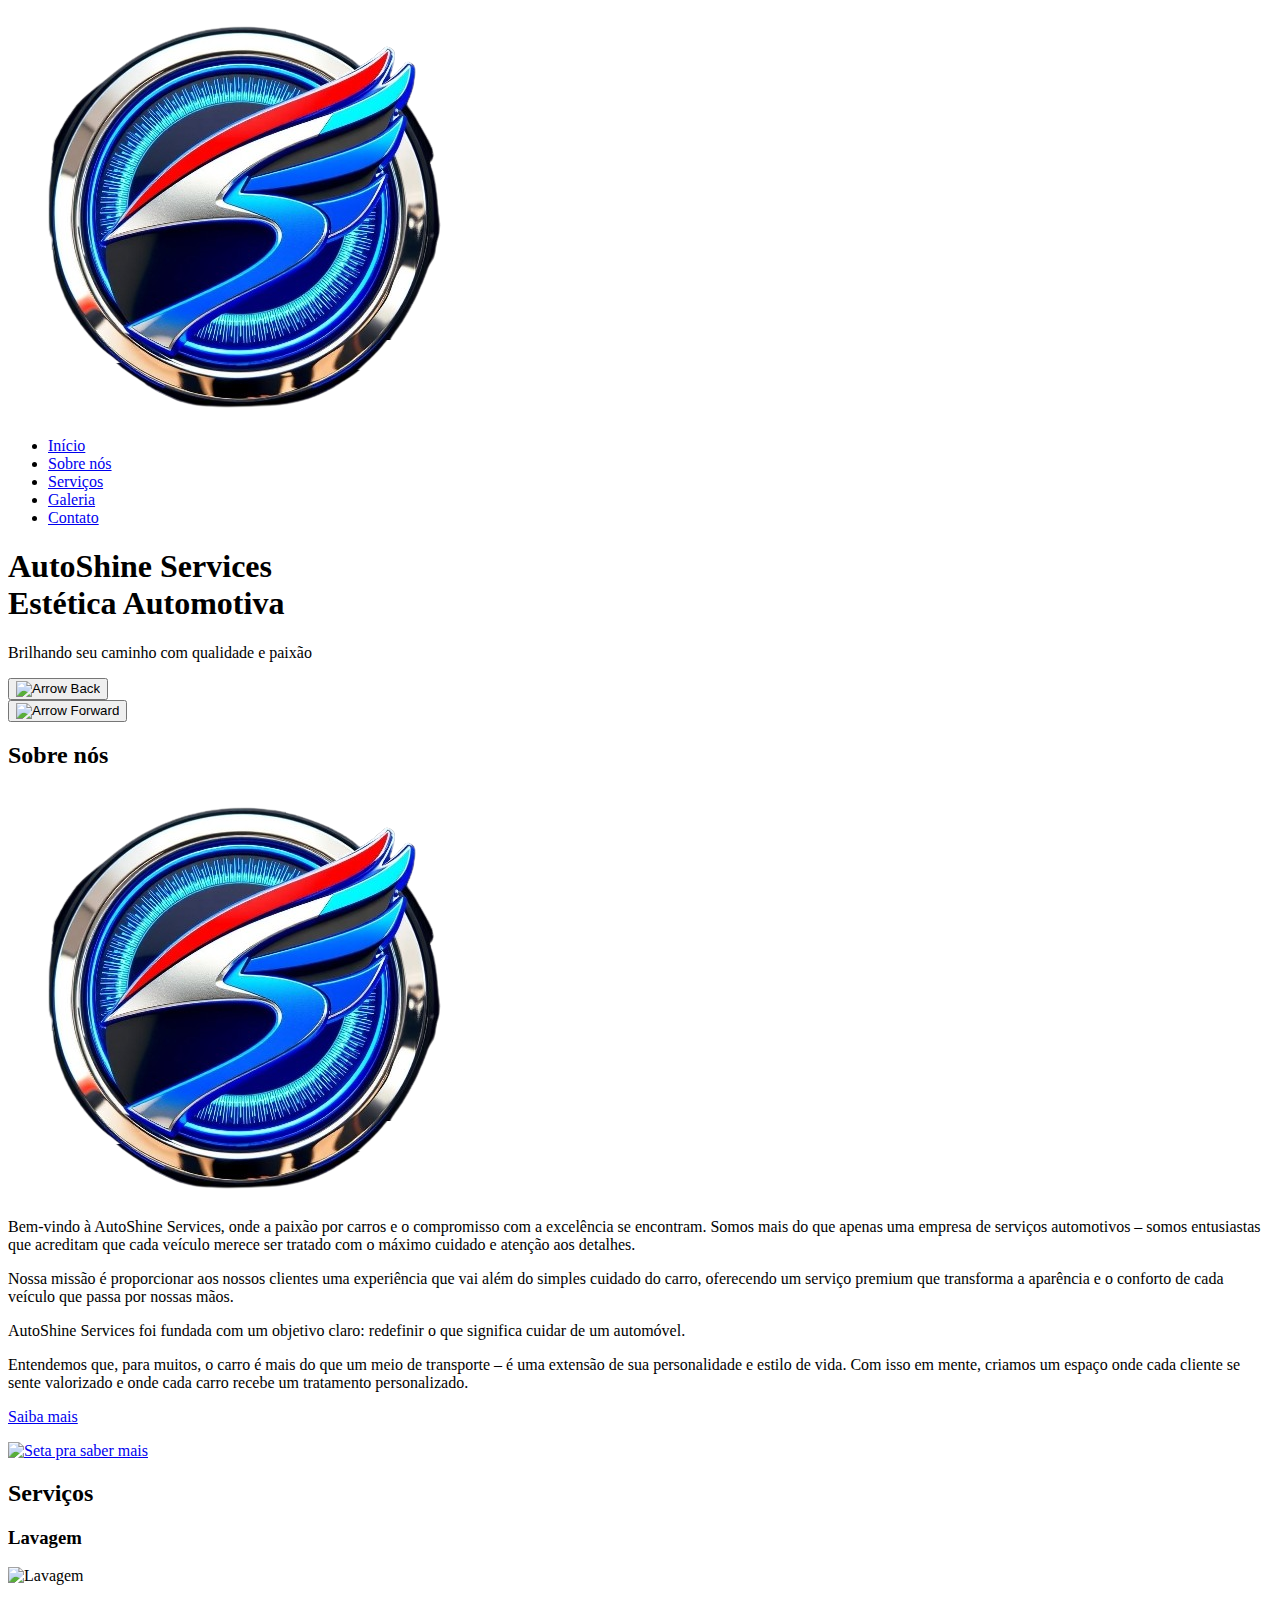
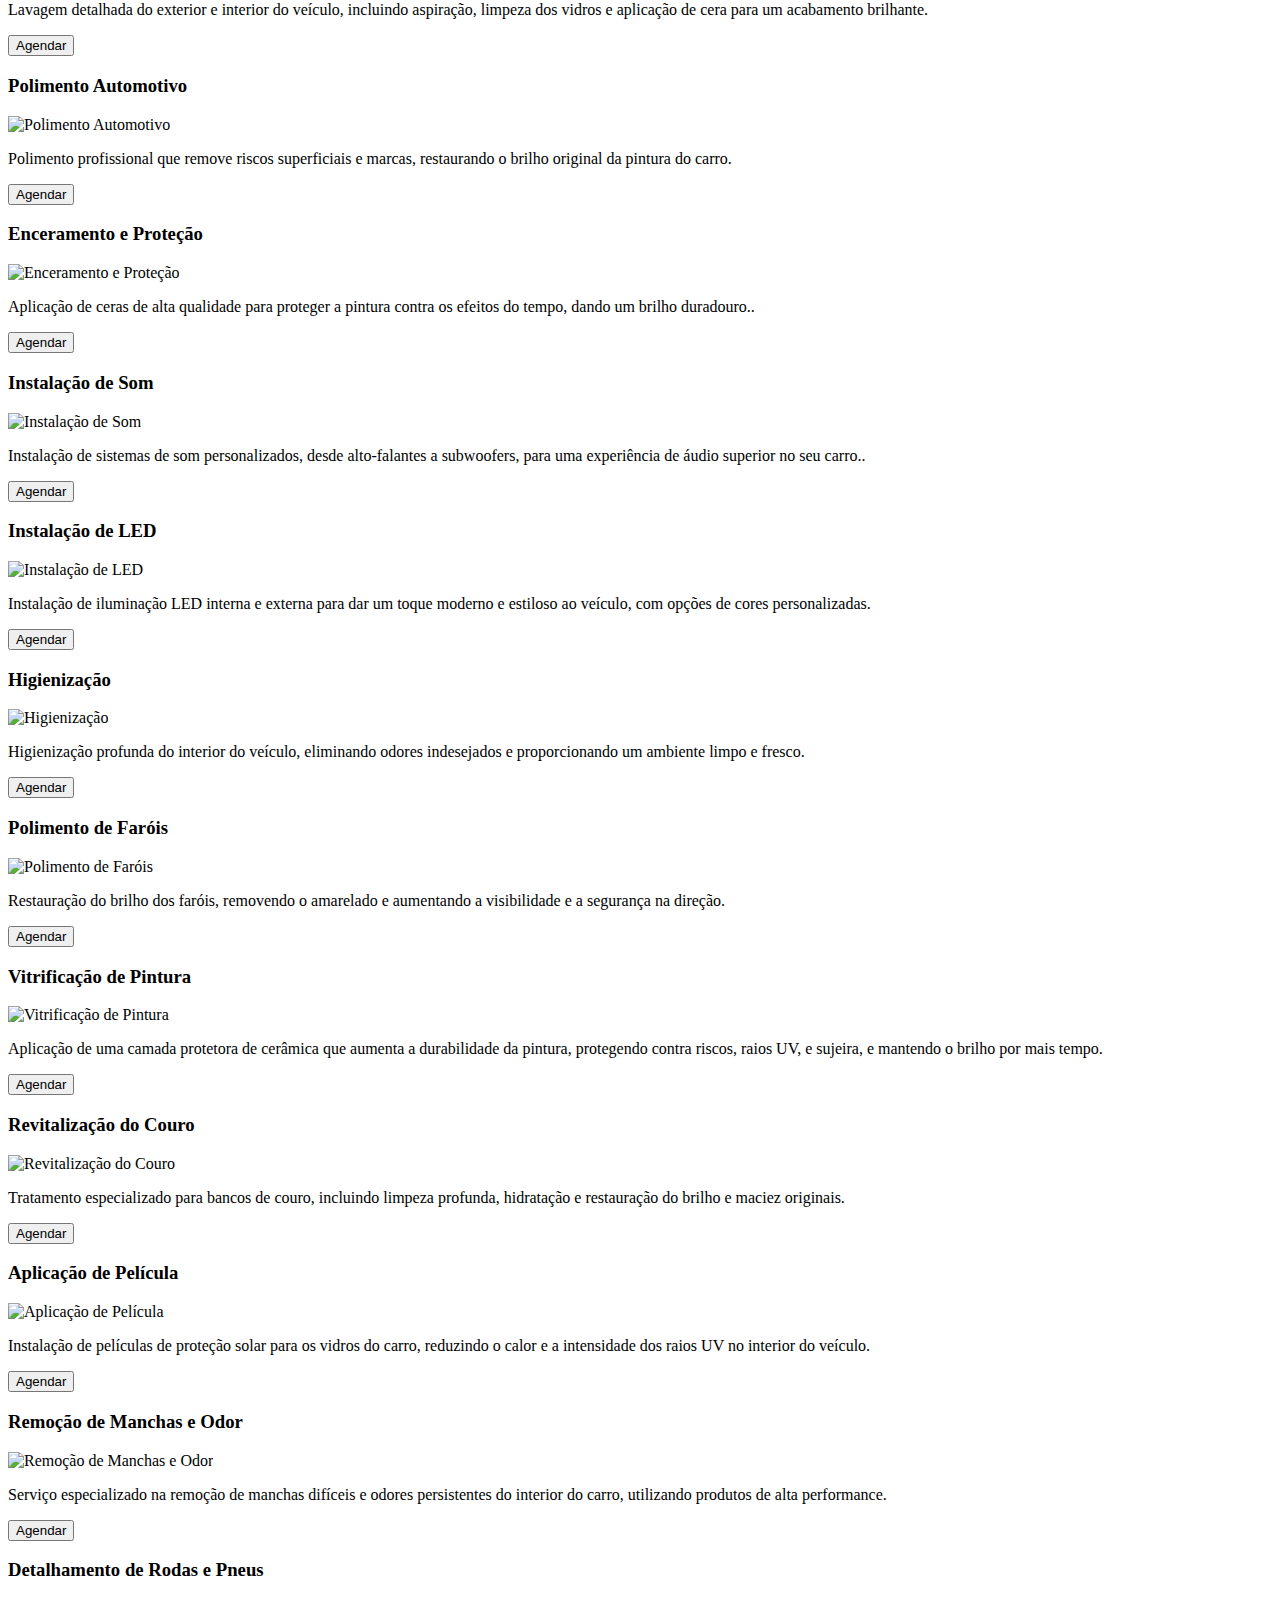
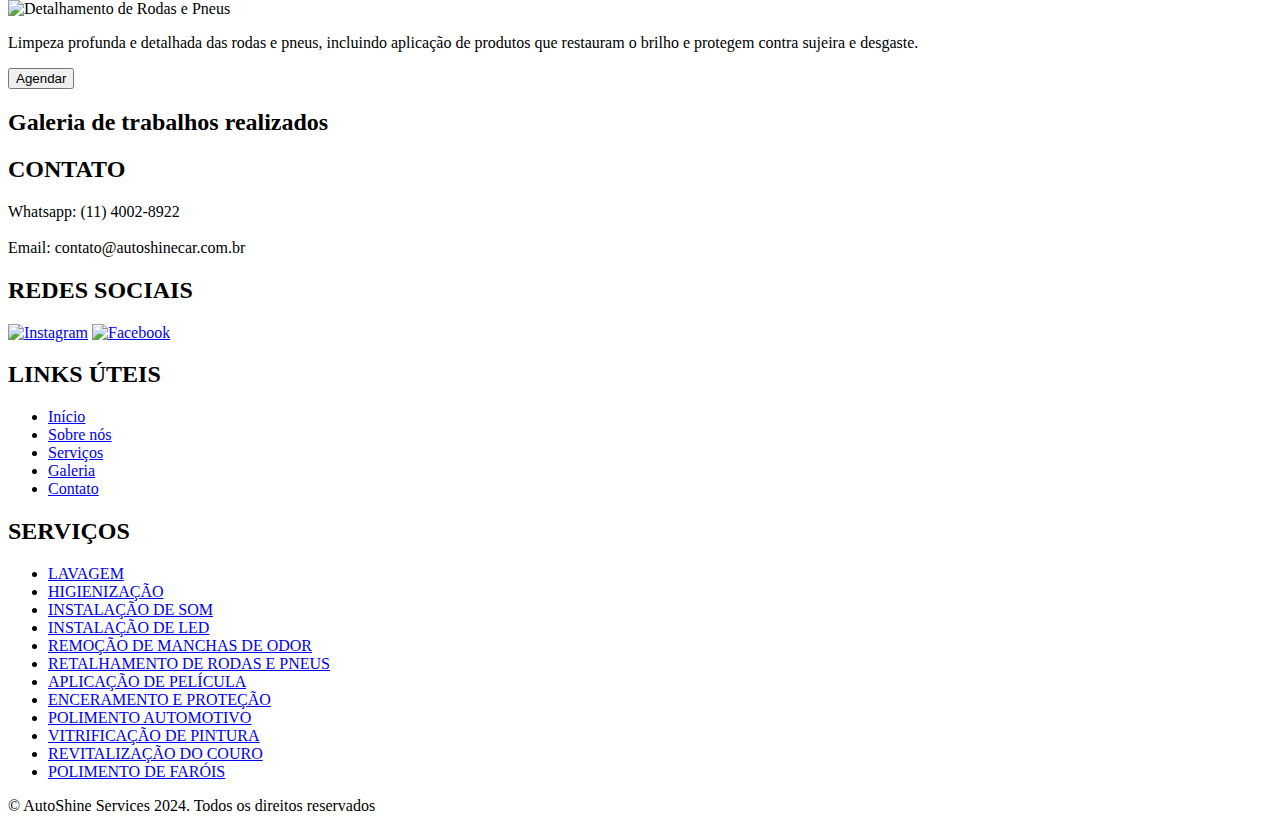
==== home.html @ 486bdc74 "Update and rename index.html to home.html" ====
<!DOCTYPE html>
<html lang="pt-br">
<head>
  <meta charset="UTF-8">
  <meta name="viewport" content="width=device-width, initial-scale=1.0">
  <meta name="keywords" content="AutoShine Services, Estética Automotiva, Serviços de Carros">
  <meta name="description" content="Estética automotiva com diversidade de serviços para seu carro, incluindo lavagem, polimento, higienização e muito mais. Garantimos qualidade!">
  <link rel="icon" type="image/x-icon" href="images/others/Logo.png">
  <link rel="stylesheet" href="home.css">
  <title>AutoShine Services - Serviços de Lavagem e Polimento para Carros</title>
  <script src="script.js"></script>
</head>
<body>

<!-- CABEÇALHO -->
<!-- Barra cinza contendo todos os elmentos -->
  <header>
    <!-- 1º bloco (esquerda, contendo a logo) -->
    <div class="logo">
      <a href="#home"><img src="images/others/Logo.png" alt="Logo AutoShine Services"></a>
    </div>
    
    <!-- 2º bloco (direita, contendo a lista não ordenada com a navegação) -->
    <nav class="nav-bar">
      <ul>
        <li><a href="#home">Início</a></li>
        <li><a href="#about-us">Sobre nós</a></li>
        <li><a href="#services">Serviços</a></li>
        <li><a href="#gallery">Galeria</a></li>
        <li><a href="#contact">Contato</a></li>
      </ul>
    </nav>
  </header>

<!-- MAIN -->

<!-- INÍCIO -->
<!-- Conteúdo principal contendo todas as informações da página -->
  <main>
    <!-- Início, contendo a área inteira da imagem de background -->
    <div id="home" class="home"> 
      <!-- Container pai dos textos (h1 e p) e filho do .home -->
      <div class="home-description">
        <h1>AutoShine Services<br>
          Estética Automotiva</h1>
        <p>Brilhando seu caminho com qualidade e paixão</p>
      </div>

      <!-- Botão da esquerda -->
      <div class="btn btn-left">
        <button><img src="images/Icons/Arrow_back.png" alt="Arrow Back"></button>
      </div>

      <!-- Botão da direita -->
      <div class="btn btn-right">
        <button><img src="images/Icons/Arrow_forward.png" alt="Arrow Forward"></button>
      </div>
    </div>
    
<!-- SOBRE NÓS -->
    <section id="about-us" class="about-us">
      <article>

        <!-- Container pai do h2 -->
        <div class="first-block">
          <h2>Sobre nós</h2>
        </div>
        
        <!-- Container pai dos textos e da imagem -->
        <div class="second-block">
          <!-- imagem da logo -->
          <img src="images/others/Logo.png" alt="Logo">

          <!-- Descrição (texto) -->
          <div class="description">
            <p>Bem-vindo à AutoShine Services, onde a paixão por carros e o compromisso com a excelência se encontram. 
              Somos mais do que apenas uma empresa de serviços automotivos – somos entusiastas que acreditam que cada 
              veículo merece ser tratado com o máximo cuidado e atenção aos detalhes.</p>
              
              <p>Nossa missão é proporcionar aos nossos clientes uma experiência que vai além do simples cuidado do carro, 
              oferecendo um serviço premium que transforma a aparência e o conforto de cada veículo que passa por nossas mãos.</p>
              
              <p>AutoShine Services foi fundada com um objetivo claro: redefinir o que significa cuidar de um automóvel.</p>
              
              <p>Entendemos que, para muitos, o carro é mais do que um meio de transporte – é uma extensão de sua personalidade e estilo de vida. Com isso em mente, criamos um espaço onde cada cliente se sente valorizado e onde cada carro recebe um tratamento personalizado.</p>
          </div>
        
        </div>

        <!-- Container do saiba mais -->
        <div class="learn-more">
          <a href="learn-more.html">
            <p>Saiba mais</p>
            <img src="images/Icons/Stat_minus.png" alt="Seta pra saber mais">
          </a>
        </div>

      </article>
    </section>

    <!-- SERVIÇOS -->
    <!-- Sessão dos serviços -->
    <section id="services" class="services-section">
      <h2>Serviços</h2>

      <!-- Container filho de .services, porém contendo todos os outros blocos com os serviços -->
      <div class="container">

        <!-- Todos os serviços abaixo -->
        
        <!-- PRIMEIRO SERVIÇO -->
        <article class="services">
          <!-- DIV do h3. Texto presente nos serviços -->
          <div class="heading3">
            <h3>Lavagem</h3>
          </div>
          
          <!-- DIV da imagem (não faz nenhuma alteração na imagem em si) -->
          <div class="image">
            <img src="images/services/Lavagem.jpg" alt="Lavagem">
          </div>
          
          <!-- DIV do texto -->
          <div class="text">
            <p>Lavagem detalhada do exterior e interior do veículo, incluindo aspiração, limpeza dos vidros e aplicação de cera para um acabamento brilhante.</p>
          </div>
          
          <!-- DIV do botão -->
          <div class="button">
            <button>Agendar</button>
          </div>
        </article>
        
        
        
        <!-- SEGUNDO SERVIÇO -->
        <article class="services">
          <!-- DIV do h3. Texto presente nos serviços -->
          <div class="heading3">
            <h3>Polimento Automotivo</h3>
          </div>
          
          <!-- DIV da imagem (não faz nenhuma alteração na imagem em si) -->
          <div class="image">
            <img src="images/services/Polimento automotivo.jpg" alt="Polimento Automotivo">
          </div>
          
          <!-- DIV do texto -->
          <div class="text">
            <p>Polimento profissional que remove riscos superficiais e marcas, restaurando o brilho original da pintura do carro.</p>
          </div>
          
          <!-- DIV do botão -->
          <div class="button">
            <button>Agendar</button>
          </div>
        </article>



        <!-- TERCEIRO SERVIÇO -->
        <article class="services">
          <!-- DIV do h3. Texto presente nos serviços -->
          <div class="heading3">
            <h3>Enceramento e Proteção</h3>
          </div>
          
          <!-- DIV da imagem (não faz nenhuma alteração na imagem em si) -->
          <div class="image">
            <img src="images/services/Enceramento e proteção.jpg" alt="Enceramento e Proteção">
          </div>
          
          <!-- DIV do texto -->
          <div class="text">
            <p>Aplicação de ceras de alta qualidade para proteger a pintura contra os efeitos do tempo, dando um brilho duradouro..</p>
          </div>
          
          <!-- DIV do botão -->
          <div class="button">
            <button>Agendar</button>
          </div>
        </article>
        
        
        
        <!-- QUARTO SERVIÇO -->
        <article class="services">
          <!-- DIV do h3. Texto presente nos serviços -->
          <div class="heading3">
            <h3>Instalação de Som</h3>
          </div>
          
          <!-- DIV da imagem (não faz nenhuma alteração na imagem em si) -->
          <div class="image">
            <img src="images/services/Instalação de Som.jpg" alt="Instalação de Som">
          </div>
          
          <!-- DIV do texto -->
          <div class="text">
            <p>Instalação de sistemas de som personalizados, desde alto-falantes a subwoofers, para uma experiência de áudio superior no seu carro..</p>
          </div>
          
          <!-- DIV do botão -->
          <div class="button">
            <button>Agendar</button>
          </div>
        </article>
        
        
        
        <!-- QUINTO SERVIÇO -->
        <article class="services">
          <h3>Instalação de LED</h3>
          <img src="images/services/Instalação de LED.jpg" alt="Instalação de LED">
          <p>Instalação de iluminação LED interna e externa para dar um toque moderno e estiloso ao veículo, com opções de cores personalizadas.</p>
          <button>Agendar</button>
        </article>
        
        
        
        <!-- SEXTO SERVIÇO -->
        <article class="services">
          <h3>Higienização</h3>
          <img src="images/services/Higienização.jpg" alt="Higienização">
          <p>Higienização profunda do interior do veículo, eliminando odores indesejados e proporcionando um ambiente limpo e fresco.</p>
          <button>Agendar</button>
        </article>
        
        
        
        <!-- OITAVO SERVIÇO -->
        <article class="services">
          <h3>Polimento de Faróis</h3>
          <img src="images/services/Polimento de Faróis.jpg" alt="Polimento de Faróis">
          <p>Restauração do brilho dos faróis, removendo o amarelado e aumentando a visibilidade e a segurança na direção.</p>
          <button>Agendar</button>
        </article>
        
        
        
        <!-- NONO SERVIÇO -->
        <article class="services">
          <h3>Vitrificação de Pintura</h3>
          <img src="images/services/Vitrificação de Pintura.jpg" alt="Vitrificação de Pintura">
          <p>Aplicação de uma camada protetora de cerâmica que aumenta a durabilidade da pintura, protegendo contra riscos, raios UV, e sujeira, e mantendo o brilho por mais tempo.</p>
          <button>Agendar</button>
        </article>
        
        
        
        <!-- DÉCIMO SERVIÇO -->
        <article class="services">
          <h3>Revitalização do Couro</h3>
          <img src="images/services/Revitalização do Couro.jpg" alt="Revitalização do Couro">
          <p>Tratamento especializado para bancos de couro, incluindo limpeza profunda, hidratação e restauração do brilho e maciez originais.</p>
          <button>Agendar</button>
        </article>
        
        
        
        <!-- DÉCIMO PRIMEIRO SERVIÇO -->
        <article class="services">
          <h3>Aplicação de Película</h3>
          <img src="images/services/Aplicação de Película.jpg" alt="Aplicação de Película">
          <p>Instalação de películas de proteção solar para os vidros do carro, reduzindo o calor e a intensidade dos raios UV no interior do veículo.</p>
          <button>Agendar</button>
        </article>
        
        
        
        <!-- DÉCIMO SEGUNDO SERVIÇO -->
        <article class="services">
          <h3>Remoção de Manchas e Odor</h3>
          <img src="images/services/Remoção de Manchas e Odor.jpg" alt="Remoção de Manchas e Odor">
          <p>Serviço especializado na remoção de manchas difíceis e odores persistentes do interior do carro, utilizando produtos de alta performance.</p>
          <button>Agendar</button>
        </article>
        
        
        
        <!-- DÉCIMO TERCEIRO SERVIÇO -->
        <article class="services">
          <h3>Detalhamento de Rodas e Pneus</h3>
          <img src="images/services/Detalhamento de Rodas e Pneus.png" alt="Detalhamento de Rodas e Pneus">
          <p>Limpeza profunda e detalhada das rodas e pneus, incluindo aplicação de produtos que restauram o brilho e protegem contra sujeira e desgaste.</p>
          <button>Agendar</button>
        </article>
      </div>
    </section>

    <!-- GALERIA -->
    <div id="gallery" class="gallery-section">
      <!-- Título principal da galeria -->
      <div class="gallery-heading">
        <h2>Galeria de trabalhos realizados</h2>
      </div>

      <!-- Imagens -->
      <div class="gallery">
        <div class="service1"></div>
        <div class="service2"></div>
        <div class="service3"></div>
        <div class="service4"></div>
        <div class="service5"></div>
        <div class="service6"></div>
        <div class="service7"></div>
        <div class="service8"></div>
        <div class="service9"></div>
        <div class="service10"></div>
        <div class="service11"></div>
        <div class="service12"></div>
        <div class="service13"></div>
      </div>
    </div>
  </main>

    <!-- FOOTER -->
    <!-- Container maior e principal contendo todos os elementos -->
    <footer id="contact" class="footer">

    <!-- Primeiro bloco dentro do container principal, contendo o contato, links e serviços -->
    <div class="flex-container">

      <!-- Primeiro bloco dos três -->
      <div class="first-block">

        <div class="contact">
          <h2>CONTATO</h2>

          <p>Whatsapp: (11) 4002-8922<br><br>
          Email: contato@autoshinecar.com.br</p>
        </div>

        <div class="social-media">
          <h2>REDES SOCIAIS</h2>
          <div class="image">
            <a href="https://www.instagram.com/" target="_blank"><img src="images/social media/instagram.png" alt="Instagram"></a>
            <a href="https://www.facebook.com/" target="_blank"><img src="images/social media/facebook.png" alt="Facebook"></a>
          </div>
        </div>
      </div>
      
      <!-- Segundo bloco -->
      <div class="second-block">
        <h2>LINKS ÚTEIS</h2>
        <ul>
          <li><a href="#">Início</a></li>
          <li><a href="#">Sobre nós</a></li>
          <li><a href="#">Serviços</a></li>
          <li><a href="#">Galeria</a></li>
          <li><a href="#">Contato</a></li>
        </ul>
      </div>

      <!-- Terceiro bloco -->
      <div class="third-block">
        <h2>SERVIÇOS</h2>
        <ul>
          <li><a href="#">LAVAGEM</a></li>
          <li><a href="#">HIGIENIZAÇÃO</a></li>
          <li><a href="#">INSTALAÇÃO DE SOM</a></li>
          <li><a href="#">INSTALAÇÃO DE LED</a></li>
          <li><a href="#">REMOÇÃO DE MANCHAS DE ODOR</a></li>
          <li><a href="#">RETALHAMENTO DE RODAS E PNEUS</a></li>
          <li><a href="#">APLICAÇÃO DE PELÍCULA</a></li>
          <li><a href="#">ENCERAMENTO E PROTEÇÃO</a></li>
          <li><a href="#">POLIMENTO AUTOMOTIVO</a></li>
          <li><a href="#">VITRIFICAÇÃO DE PINTURA</a></li>
          <li><a href="#">REVITALIZAÇÃO DO COURO</a></li>
          <li><a href="#">POLIMENTO DE FARÓIS</a></li>
        </ul>
      </div>
    </div>

    <!-- Uma div que vem por último falando sobre copyright -->
    <div class="alone">
      <div class="copyright">
        <p>&copy; AutoShine Services 2024. Todos os direitos reservados</p>
      </div>
    </div>
    
    </footer>
</body>
</html>
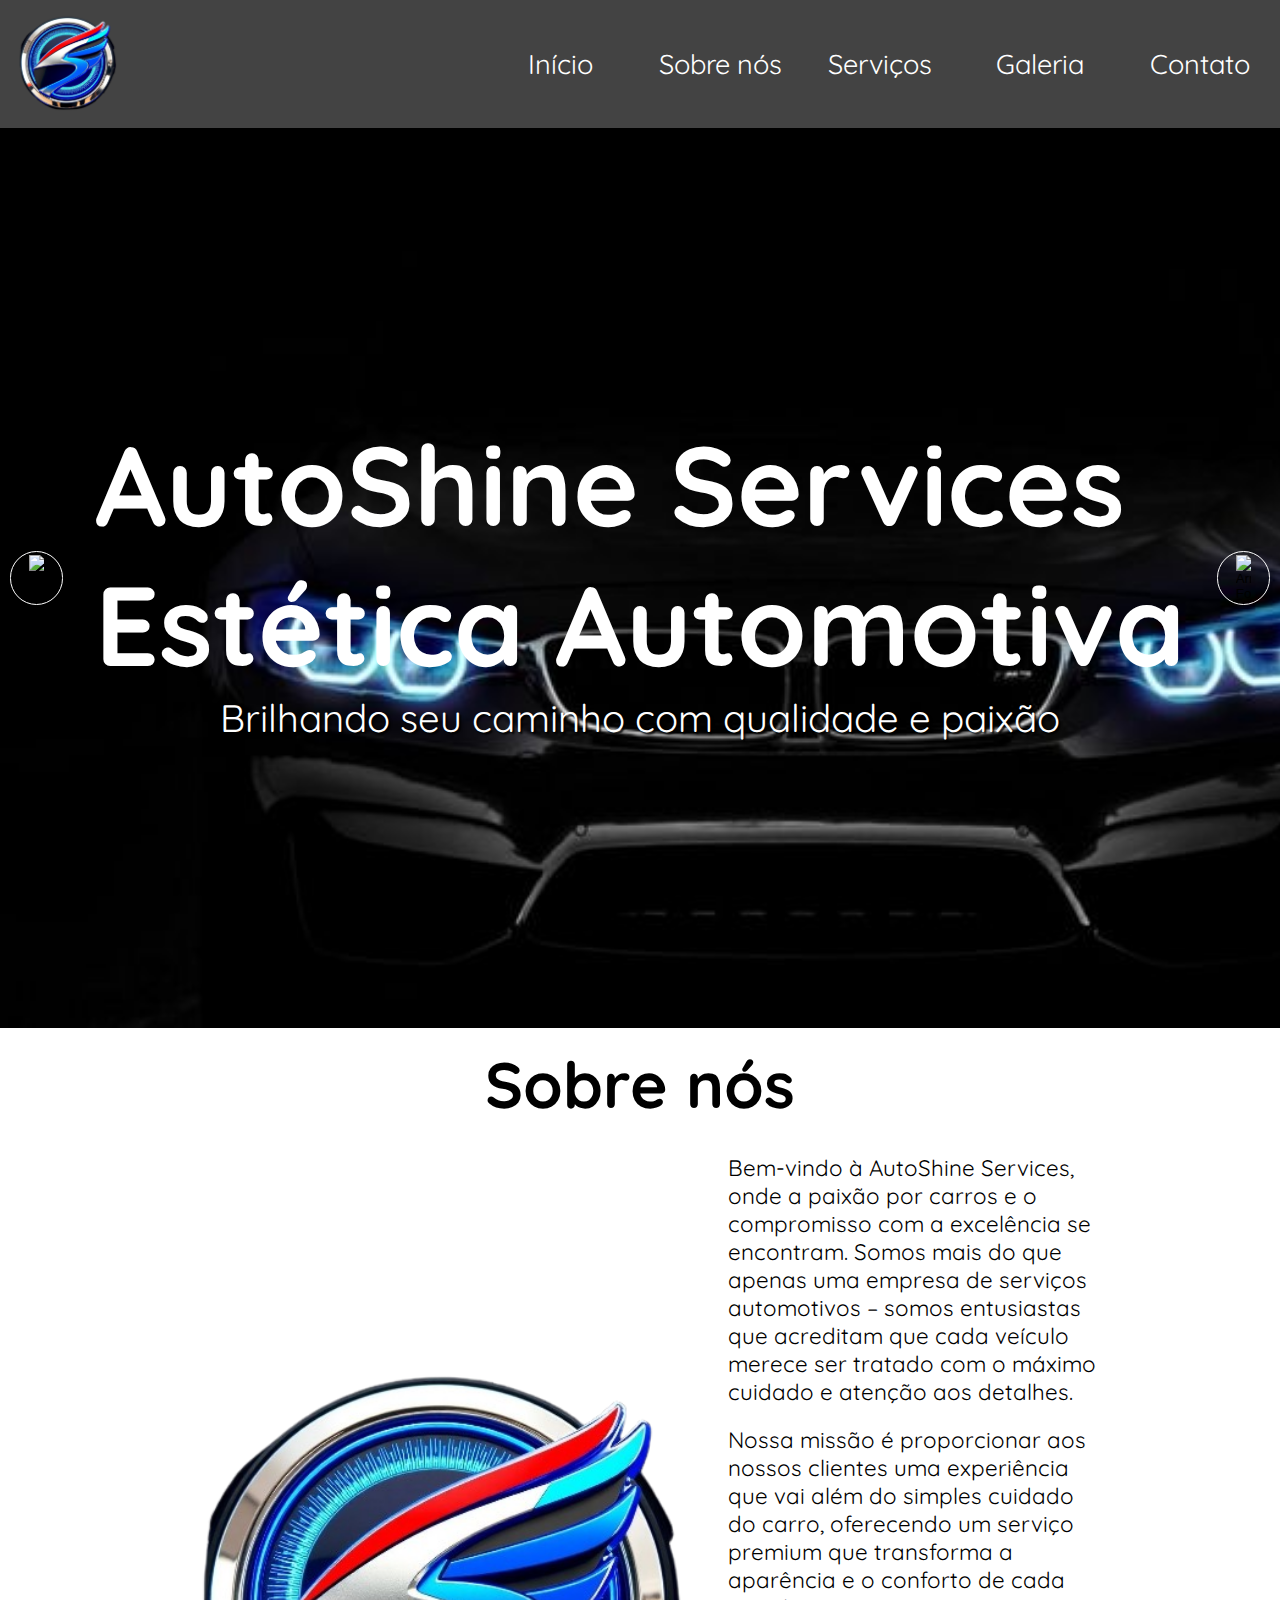
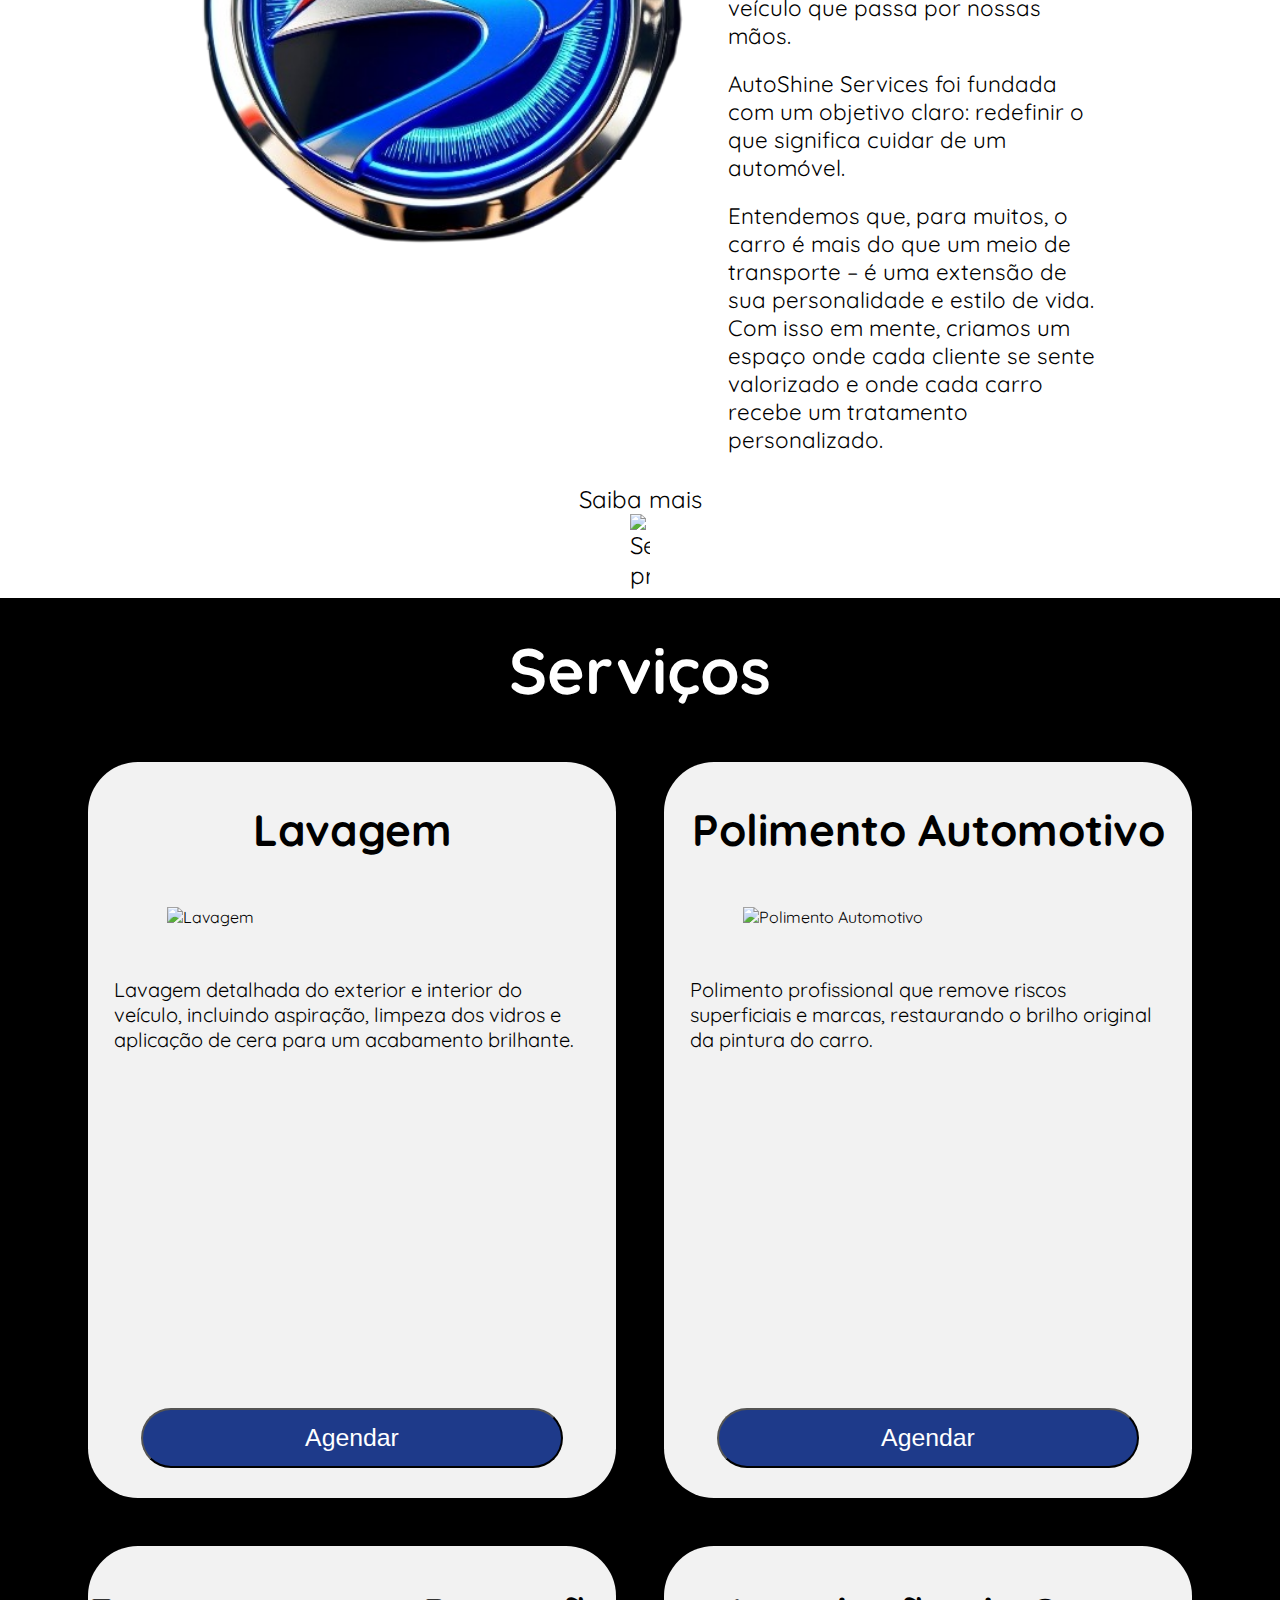
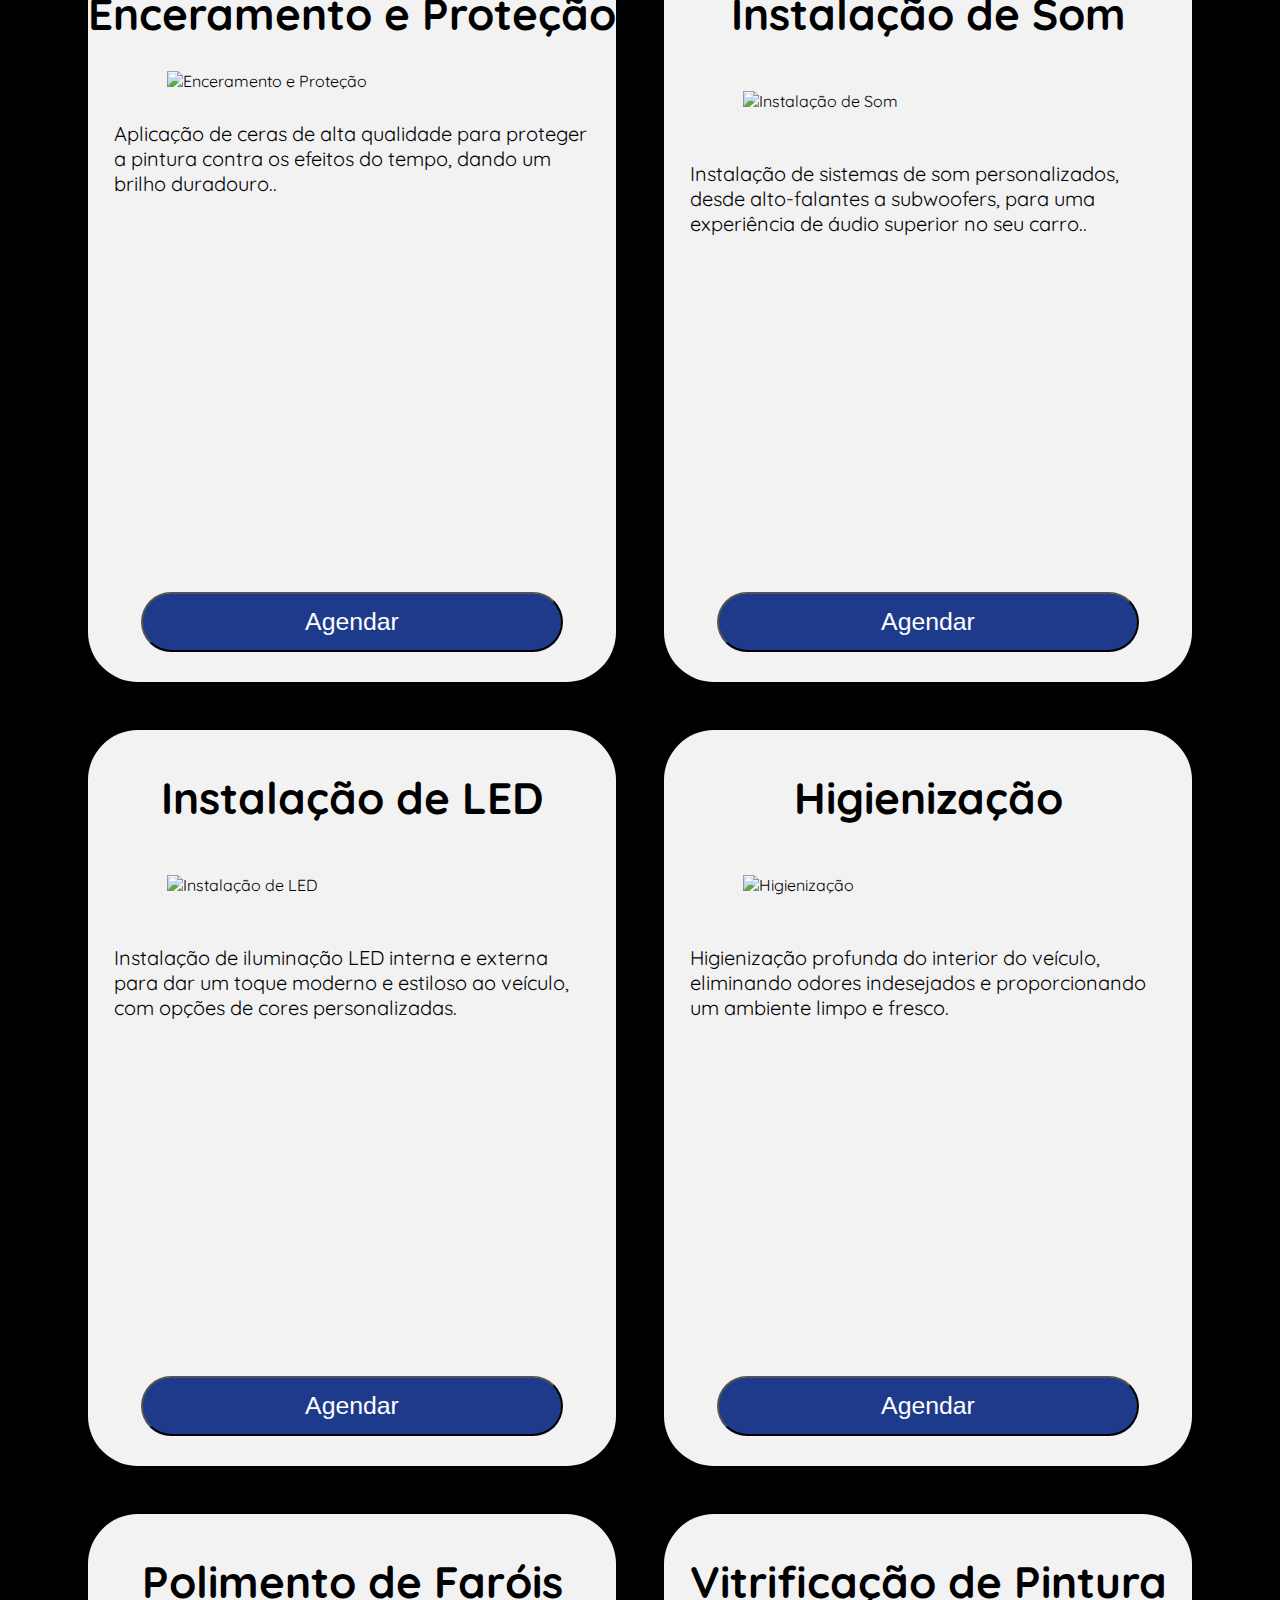
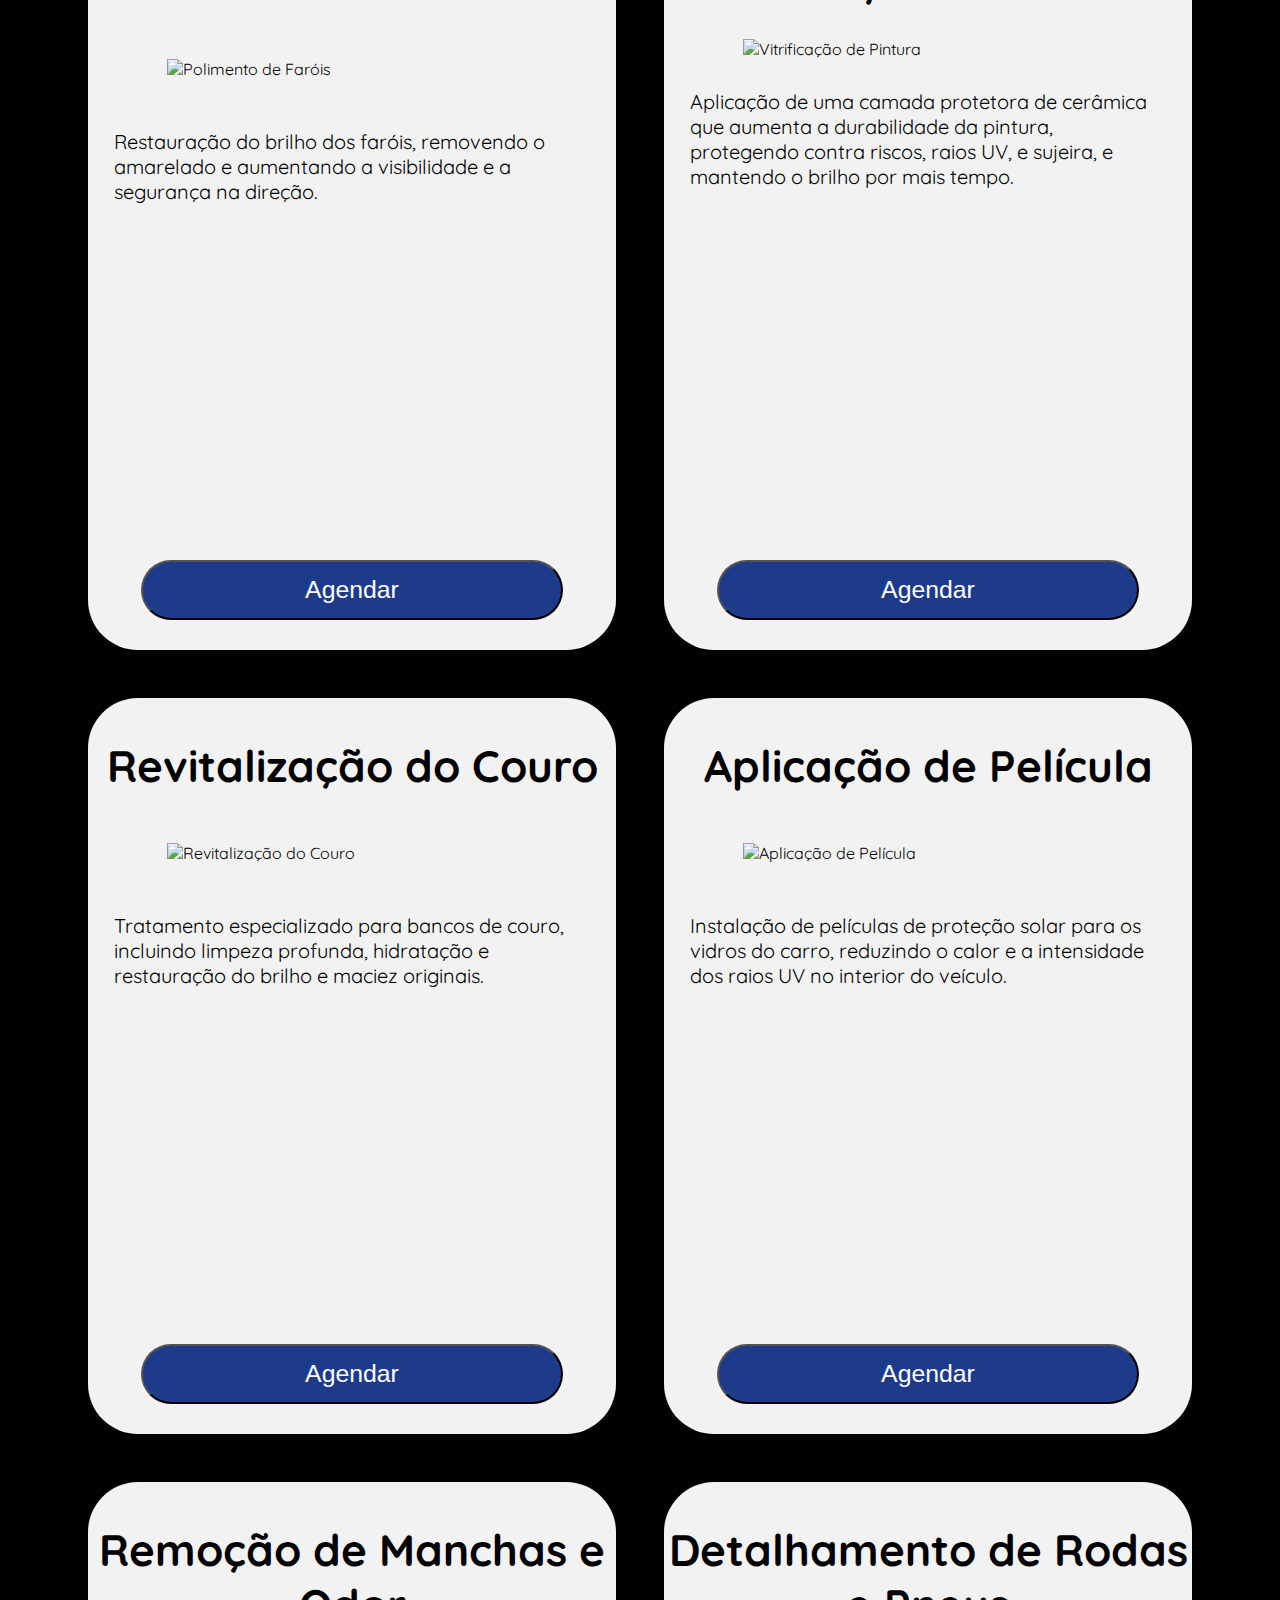
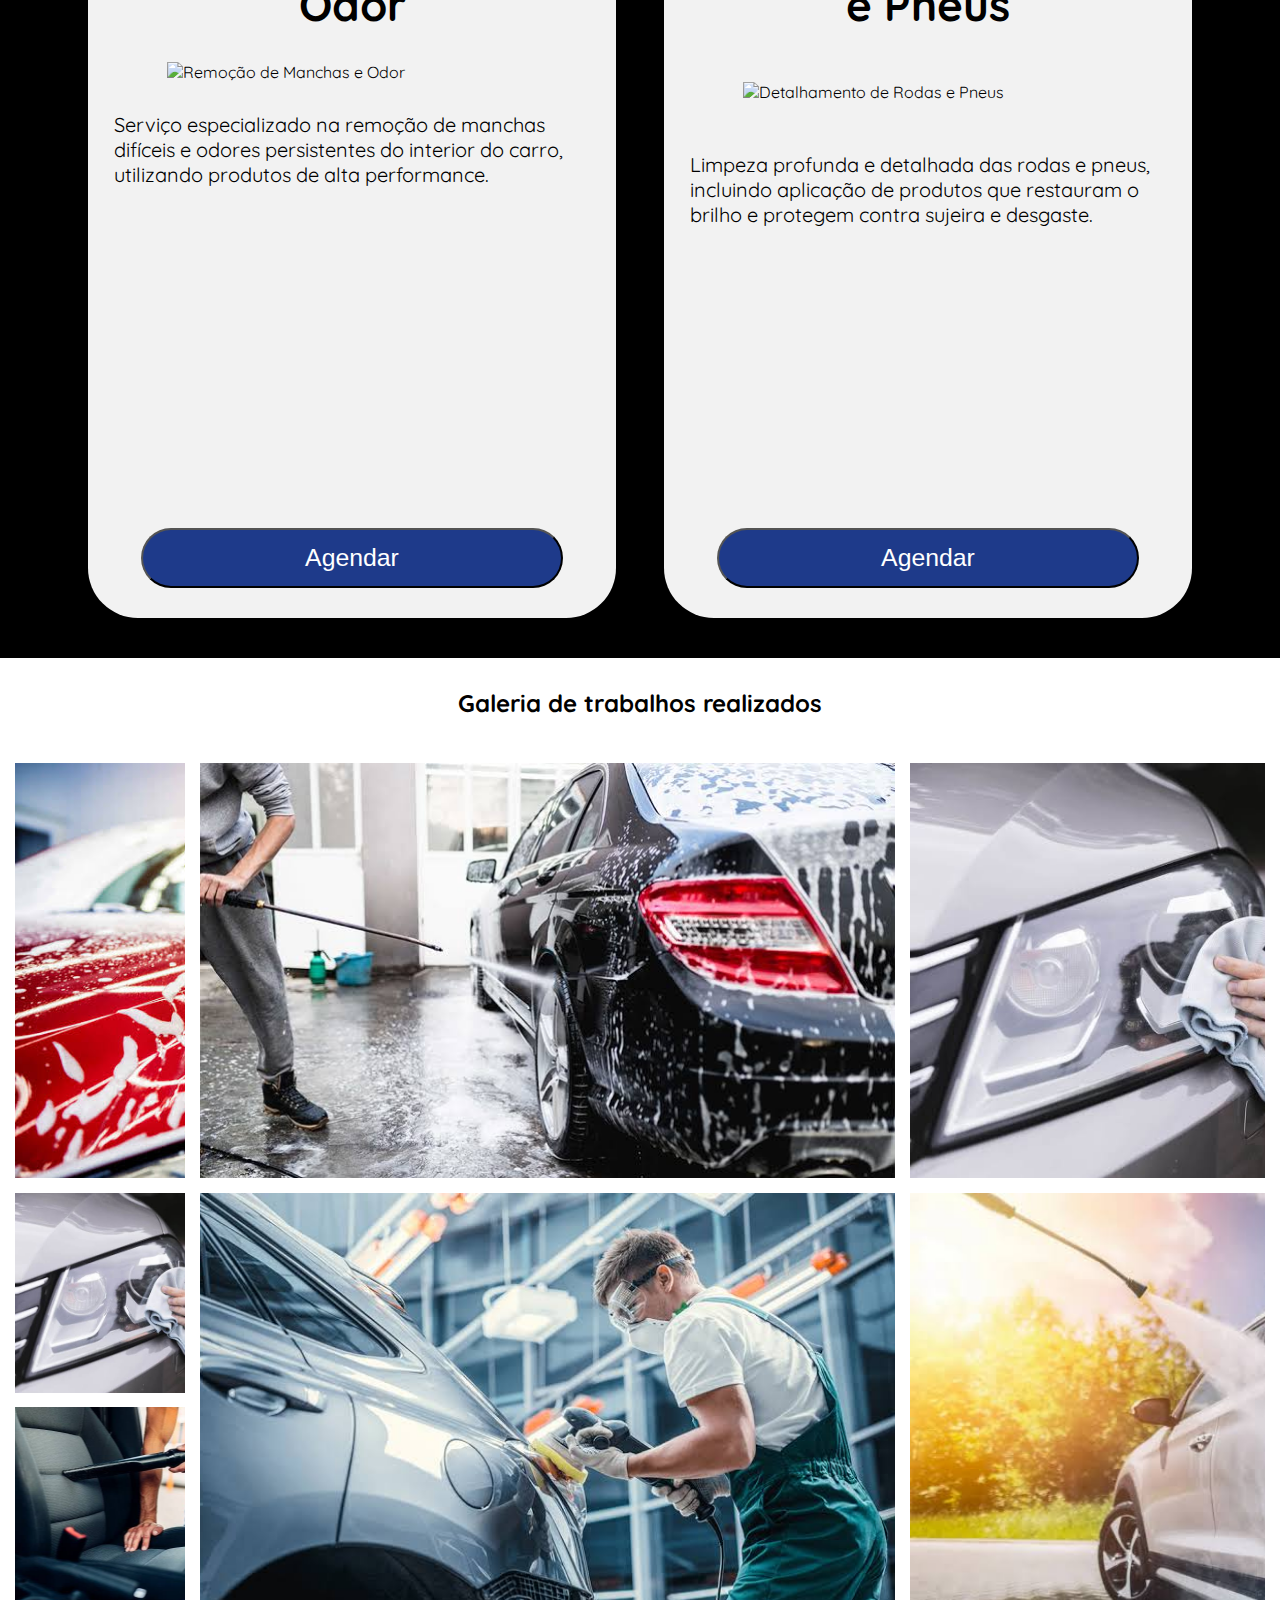
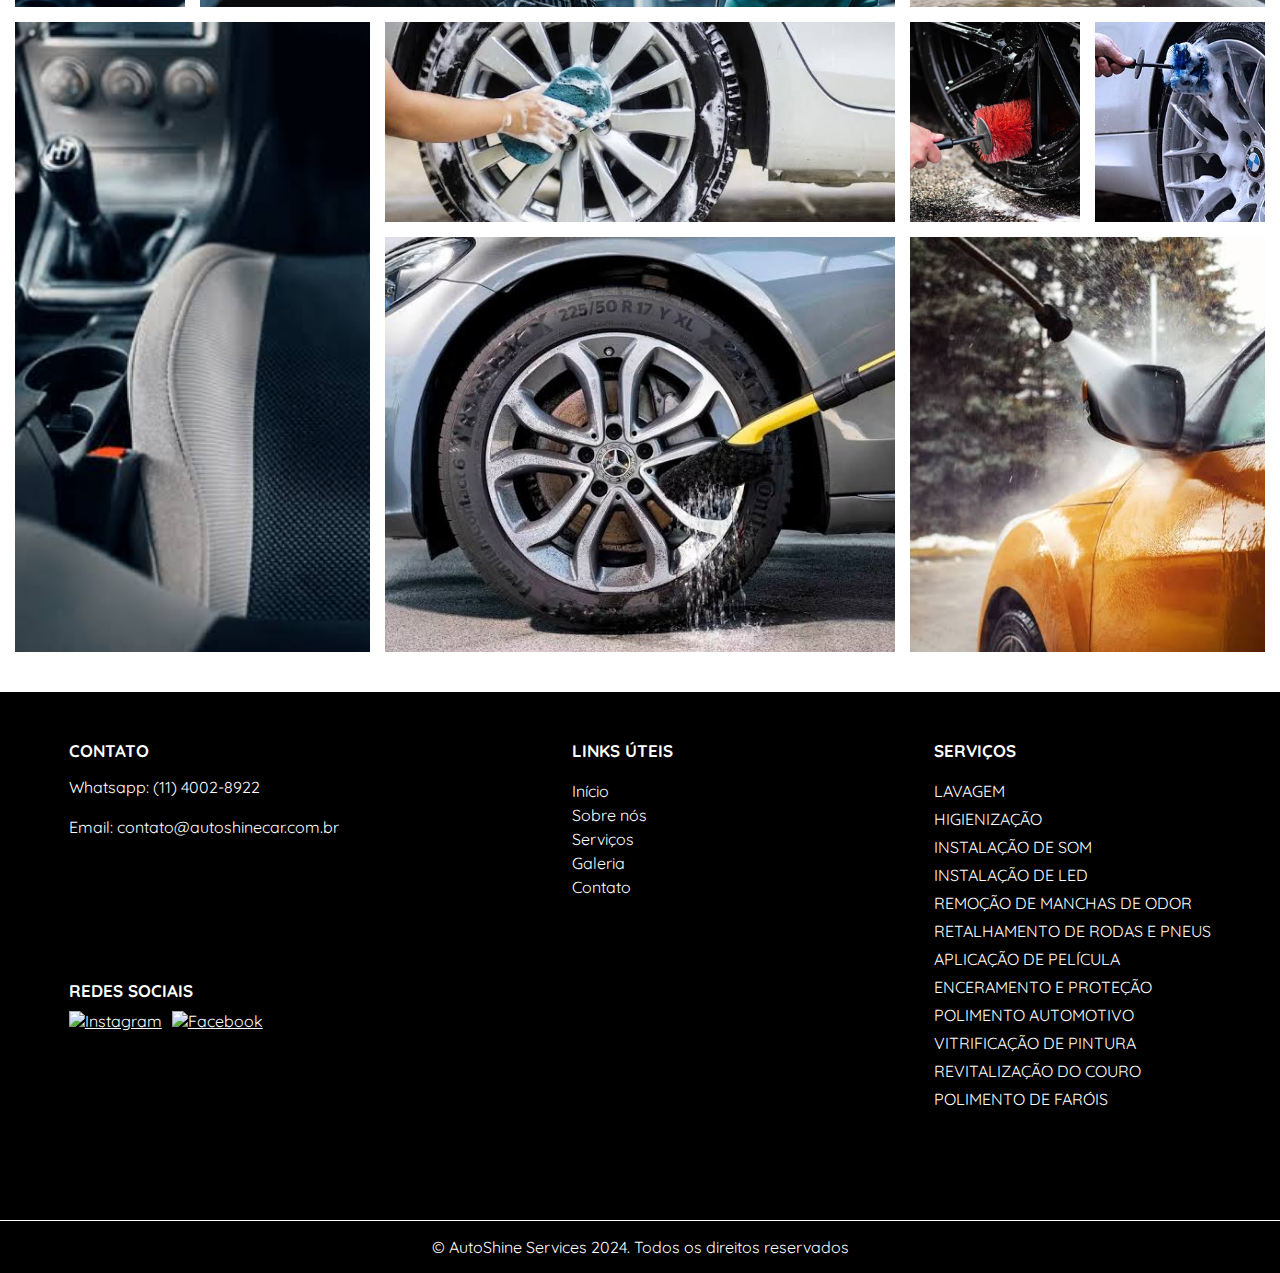
==== commit e7b7723c: "A fazer: Modificar todas as imagens da galeria" ====
--- a/home.html
+++ b/home.html
@@ -56,7 +56,7 @@
         <button><img src="images/Icons/Arrow_forward.png" alt="Arrow Forward"></button>
       </div>
     </div>
-    
+
 <!-- SOBRE NÓS -->
     <section id="about-us" class="about-us">
       <article>
@@ -103,55 +103,65 @@
     <section id="services" class="services-section">
       <h2>Serviços</h2>
 
-      <!-- Container filho de .services, porém contendo todos os outros blocos com os serviços -->
+      <!-- Container filho de .services, porém contendo todos os outros blocos com os serviços, menos o h2 -->
       <div class="container">
 
         <!-- Todos os serviços abaixo -->
         
         <!-- PRIMEIRO SERVIÇO -->
         <article class="services">
-          <!-- DIV do h3. Texto presente nos serviços -->
-          <div class="heading3">
-            <h3>Lavagem</h3>
-          </div>
-          
-          <!-- DIV da imagem (não faz nenhuma alteração na imagem em si) -->
-          <div class="image">
-            <img src="images/services/Lavagem.jpg" alt="Lavagem">
-          </div>
-          
-          <!-- DIV do texto -->
-          <div class="text">
-            <p>Lavagem detalhada do exterior e interior do veículo, incluindo aspiração, limpeza dos vidros e aplicação de cera para um acabamento brilhante.</p>
-          </div>
-          
-          <!-- DIV do botão -->
-          <div class="button">
-            <button>Agendar</button>
-          </div>
-        </article>
-        
-        
-        
+
+          <!-- Primeira div dentro do bloco pai armazenando cada serviço -->
+          <div class="services-div1 services-div1-mod">
+            <!-- DIV do h3. Texto presente nos serviços -->
+            <div class="heading3">
+              <h3>Lavagem</h3>
+            </div>
+
+            <!-- DIV da imagem (não faz nenhuma alteração na imagem em si) -->
+            <div class="image">
+              <img src="images/services/Lavagem.jpg" alt="Lavagem">
+            </div>
+
+            <!-- DIV do texto -->
+            <div class="text">
+              <p>Lavagem detalhada do exterior e interior do veículo, incluindo aspiração, limpeza dos vidros e aplicação de cera para um acabamento brilhante.</p>
+            </div>
+          </div>
+
+          <!-- Segunda div dentro do bloco pai armazenando cada serviço -->
+          <!-- DIV do botão -->
+          <div class="services-div2">
+            <button>Agendar</button>
+          </div>
+        </article>
+
+
+
         <!-- SEGUNDO SERVIÇO -->
         <article class="services">
-          <!-- DIV do h3. Texto presente nos serviços -->
-          <div class="heading3">
-            <h3>Polimento Automotivo</h3>
-          </div>
-          
-          <!-- DIV da imagem (não faz nenhuma alteração na imagem em si) -->
-          <div class="image">
-            <img src="images/services/Polimento automotivo.jpg" alt="Polimento Automotivo">
-          </div>
-          
-          <!-- DIV do texto -->
-          <div class="text">
-            <p>Polimento profissional que remove riscos superficiais e marcas, restaurando o brilho original da pintura do carro.</p>
-          </div>
-          
-          <!-- DIV do botão -->
-          <div class="button">
+
+          <!-- Primeira div dentro do bloco pai armazenando cada serviço -->
+          <div class="services-div1 services-div1-mod">
+            <!-- DIV do h3. Texto presente nos serviços -->
+            <div class="heading3">
+              <h3>Polimento Automotivo</h3>
+            </div> 
+
+            <!-- DIV da imagem (não faz nenhuma alteração na imagem em si) -->
+            <div class="image">
+              <img src="images/services/Polimento automotivo.jpg" alt="Polimento Automotivo">
+            </div>
+
+            <!-- DIV do texto -->
+            <div class="text">
+              <p>Polimento profissional que remove riscos superficiais e marcas, restaurando o brilho original da pintura do carro.</p>
+            </div>
+          </div>
+
+          <!-- Segunda div dentro do bloco pai armazenando cada serviço -->
+          <!-- DIV do botão -->
+          <div class="services-div2">
             <button>Agendar</button>
           </div>
         </article>
@@ -160,48 +170,57 @@
 
         <!-- TERCEIRO SERVIÇO -->
         <article class="services">
-          <!-- DIV do h3. Texto presente nos serviços -->
-          <div class="heading3">
-            <h3>Enceramento e Proteção</h3>
-          </div>
-          
-          <!-- DIV da imagem (não faz nenhuma alteração na imagem em si) -->
-          <div class="image">
-            <img src="images/services/Enceramento e proteção.jpg" alt="Enceramento e Proteção">
-          </div>
-          
-          <!-- DIV do texto -->
-          <div class="text">
-            <p>Aplicação de ceras de alta qualidade para proteger a pintura contra os efeitos do tempo, dando um brilho duradouro..</p>
-          </div>
-          
-          <!-- DIV do botão -->
-          <div class="button">
-            <button>Agendar</button>
-          </div>
-        </article>
-        
-        
-        
+          <!-- Primeira div dentro do bloco pai armazenando cada serviço -->
+          <div id="third-service" class="services-div1">
+            <!-- DIV do h3. Texto presente nos serviços -->
+            <div class="heading3">
+              <h3>Enceramento e Proteção</h3>
+            </div>
+            
+            <!-- DIV da imagem (não faz nenhuma alteração na imagem em si) -->
+            <div class="image">
+              <img src="images/services/Enceramento e proteção.jpg" alt="Enceramento e Proteção">
+            </div>
+
+            <!-- DIV do texto -->
+            <div class="text">
+              <p>Aplicação de ceras de alta qualidade para proteger a pintura contra os efeitos do tempo, dando um brilho duradouro..</p>
+            </div>
+          </div>
+
+          <!-- Segunda div dentro do bloco pai armazenando cada serviço -->
+          <!-- DIV do botão -->
+          <div class="services-div2">
+            <button>Agendar</button>
+          </div>
+        </article>
+
+
+
+
         <!-- QUARTO SERVIÇO -->
         <article class="services">
-          <!-- DIV do h3. Texto presente nos serviços -->
-          <div class="heading3">
-            <h3>Instalação de Som</h3>
-          </div>
-          
-          <!-- DIV da imagem (não faz nenhuma alteração na imagem em si) -->
-          <div class="image">
-            <img src="images/services/Instalação de Som.jpg" alt="Instalação de Som">
-          </div>
-          
-          <!-- DIV do texto -->
-          <div class="text">
-            <p>Instalação de sistemas de som personalizados, desde alto-falantes a subwoofers, para uma experiência de áudio superior no seu carro..</p>
-          </div>
-          
-          <!-- DIV do botão -->
-          <div class="button">
+          <!-- Primeira div dentro do bloco pai armazenando cada serviço -->
+          <div class="services-div1 services-div1-mod">
+            <!-- DIV do h3. Texto presente nos serviços -->
+            <div class="heading3">
+              <h3>Instalação de Som</h3>
+            </div>
+
+            <!-- DIV da imagem (não faz nenhuma alteração na imagem em si) -->
+            <div class="image">
+              <img src="images/services/Instalação de Som.jpg" alt="Instalação de Som">
+            </div>
+
+            <!-- DIV do texto -->
+            <div class="text">
+              <p>Instalação de sistemas de som personalizados, desde alto-falantes a subwoofers, para uma experiência de áudio superior no seu carro..</p>
+            </div>
+          </div>
+
+          <!-- Segunda div dentro do bloco pai armazenando cada serviço -->
+          <!-- DIV do botão -->
+          <div class="services-div2">
             <button>Agendar</button>
           </div>
         </article>
@@ -210,80 +229,231 @@
         
         <!-- QUINTO SERVIÇO -->
         <article class="services">
-          <h3>Instalação de LED</h3>
-          <img src="images/services/Instalação de LED.jpg" alt="Instalação de LED">
-          <p>Instalação de iluminação LED interna e externa para dar um toque moderno e estiloso ao veículo, com opções de cores personalizadas.</p>
-          <button>Agendar</button>
+          <!-- Primeira div dentro do bloco pai armazenando cada serviço -->
+          <div class="services-div1 services-div1-mod">
+            <!-- DIV do h3. Texto presente nos serviços -->
+            <div class="heading3">
+              <h3>Instalação de LED</h3>
+            </div>
+
+            <!-- DIV da imagem (não faz nenhuma alteração na imagem em si) -->
+            <div class="image">
+              <img src="images/services/Instalação de LED.jpg" alt="Instalação de LED">
+            </div>
+
+            <!-- DIV do texto -->
+            <div class="text">
+              <p>Instalação de iluminação LED interna e externa para dar um toque moderno e estiloso ao veículo, com opções de cores personalizadas.</p>
+            </div>
+          </div>
+
+          <!-- Segunda div dentro do bloco pai armazenando cada serviço -->
+          <!-- DIV do botão -->
+          <div class="services-div2">
+            <button>Agendar</button>
+          </div>
         </article>
         
         
         
         <!-- SEXTO SERVIÇO -->
         <article class="services">
-          <h3>Higienização</h3>
-          <img src="images/services/Higienização.jpg" alt="Higienização">
-          <p>Higienização profunda do interior do veículo, eliminando odores indesejados e proporcionando um ambiente limpo e fresco.</p>
-          <button>Agendar</button>
+          <!-- Primeira div dentro do bloco pai armazenando cada serviço -->
+          <div class="services-div1 services-div1-mod">
+            <!-- DIV do h3. Texto presente nos serviços -->
+            <div class="heading3">
+              <h3>Higienização</h3>
+            </div>
+
+            <!-- DIV da imagem (não faz nenhuma alteração na imagem em si) -->
+            <div class="image">
+              <img src="images/services/Higienização.jpg" alt="Higienização">
+            </div>
+
+            <!-- DIV do texto -->
+            <div class="text">
+              <p>Higienização profunda do interior do veículo, eliminando odores indesejados e proporcionando um ambiente limpo e fresco.</p>
+            </div>  
+          </div>
+
+          <!-- Segunda div dentro do bloco pai armazenando cada serviço -->
+          <!-- DIV do botão -->
+          <div class="services-div2">
+            <button>Agendar</button>
+          </div>
+        </article>
+        
+        
+        
+        <!-- SÉTIMO SERVIÇO -->
+        <article class="services">
+          <!-- Primeira div dentro do bloco pai armazenando cada serviço -->
+            <div class="services-div1 services-div1-mod">
+            <!-- DIV do h3. Texto presente nos serviços -->
+            <div class="heading3">
+              <h3>Polimento de Faróis</h3>
+            </div>
+
+            <!-- DIV da imagem (não faz nenhuma alteração na imagem em si) -->
+            <div class="image">
+              <img src="images/services/Polimento de Faróis.jpg" alt="Polimento de Faróis">
+            </div>  
+            
+            <!-- DIV do texto -->
+            <div class="text">
+              <p>Restauração do brilho dos faróis, removendo o amarelado e aumentando a visibilidade e a segurança na direção.</p>
+            </div>  
+          </div>
+
+          <!-- Segunda div dentro do bloco pai armazenando cada serviço -->
+          <!-- DIV do botão -->
+          <div class="services-div2">
+            <button>Agendar</button>
+          </div>
         </article>
         
         
         
         <!-- OITAVO SERVIÇO -->
-        <article class="services">
-          <h3>Polimento de Faróis</h3>
-          <img src="images/services/Polimento de Faróis.jpg" alt="Polimento de Faróis">
-          <p>Restauração do brilho dos faróis, removendo o amarelado e aumentando a visibilidade e a segurança na direção.</p>
-          <button>Agendar</button>
+        <article class="services services-div1-mod">
+          <!-- Primeira div dentro do bloco pai armazenando cada serviço -->
+          <div id="eighth-service" class="services-div1">
+            <!-- DIV do h3. Texto presente nos serviços -->
+            <div class="heading3">
+              <h3>Vitrificação de Pintura</h3>
+            </div>
+
+            <!-- DIV da imagem (não faz nenhuma alteração na imagem em si) -->
+            <div class="image">
+              <img src="images/services/Vitrificação de Pintura.jpg" alt="Vitrificação de Pintura">
+            </div>
+
+            <!-- DIV do texto -->
+            <div class="text">
+              <p>Aplicação de uma camada protetora de cerâmica que aumenta a durabilidade da pintura, protegendo contra riscos, raios UV, e sujeira, e mantendo o brilho por mais tempo.</p>
+            </div>
+          </div>
+
+          <!-- Segunda div dentro do bloco pai armazenando cada serviço -->
+          <!-- DIV do botão -->
+          <div class="services-div2">
+            <button>Agendar</button>
+          </div>
         </article>
         
         
         
         <!-- NONO SERVIÇO -->
         <article class="services">
-          <h3>Vitrificação de Pintura</h3>
-          <img src="images/services/Vitrificação de Pintura.jpg" alt="Vitrificação de Pintura">
-          <p>Aplicação de uma camada protetora de cerâmica que aumenta a durabilidade da pintura, protegendo contra riscos, raios UV, e sujeira, e mantendo o brilho por mais tempo.</p>
-          <button>Agendar</button>
+          <!-- Primeira div dentro do bloco pai armazenando cada serviço -->
+          <div class="services-div1 services-div1-mod">
+            <!-- DIV do h3. Texto presente nos serviços -->
+            <div class="heading3">
+              <h3>Revitalização do Couro</h3>
+            </div>
+
+            <!-- DIV da imagem (não faz nenhuma alteração na imagem em si) -->
+            <div class="image">
+              <img src="images/services/Revitalização do Couro.jpg" alt="Revitalização do Couro">
+            </div>
+
+            <!-- DIV do texto -->
+            <div class="text">
+              <p>Tratamento especializado para bancos de couro, incluindo limpeza profunda, hidratação e restauração do brilho e maciez originais.</p>
+            </div>
+          </div>
+          <!-- Segunda div dentro do bloco pai armazenando cada serviço -->
+          <!-- DIV do botão -->
+          <div class="services-div2">
+            <button>Agendar</button>
+          </div>
         </article>
         
         
         
         <!-- DÉCIMO SERVIÇO -->
         <article class="services">
-          <h3>Revitalização do Couro</h3>
-          <img src="images/services/Revitalização do Couro.jpg" alt="Revitalização do Couro">
-          <p>Tratamento especializado para bancos de couro, incluindo limpeza profunda, hidratação e restauração do brilho e maciez originais.</p>
-          <button>Agendar</button>
+          <!-- Primeira div dentro do bloco pai armazenando cada serviço -->
+          <div class="services-div1 services-div1-mod">
+            <!-- DIV do h3. Texto presente nos serviços -->
+            <div class="heading3">
+              <h3>Aplicação de Película</h3>
+            </div>
+            
+            <!-- DIV da imagem (não faz nenhuma alteração na imagem em si) -->
+            <div class="image">
+              <img src="images/services/Aplicação de Película.jpg" alt="Aplicação de Película">
+            </div>
+
+            <!-- DIV do texto -->
+            <div class="text">
+              <p>Instalação de películas de proteção solar para os vidros do carro, reduzindo o calor e a intensidade dos raios UV no interior do veículo.</p>
+            </div>
+          </div>
+
+          <!-- Segunda div dentro do bloco pai armazenando cada serviço -->
+          <!-- DIV do botão -->
+          <div class="services-div2">
+            <button>Agendar</button>
+          </div>
         </article>
         
         
         
         <!-- DÉCIMO PRIMEIRO SERVIÇO -->
         <article class="services">
-          <h3>Aplicação de Película</h3>
-          <img src="images/services/Aplicação de Película.jpg" alt="Aplicação de Película">
-          <p>Instalação de películas de proteção solar para os vidros do carro, reduzindo o calor e a intensidade dos raios UV no interior do veículo.</p>
-          <button>Agendar</button>
-        </article>
+          <!-- Primeira div dentro do bloco pai armazenando cada serviço -->
+          <div id="eleventh-service" class="services-div1">
+            <!-- DIV do h3. Texto presente nos serviços -->
+            <div class="heading3">
+              <h3>Remoção de Manchas e Odor</h3>
+            </div>
+            
+            <!-- DIV da imagem (não faz nenhuma alteração na imagem em si) -->
+            <div class="image">
+              <img src="images/services/Remoção de Manchas e Odor.jpg" alt="Remoção de Manchas e Odor">
+            </div>
+            
+            <!-- DIV do texto -->
+            <div class="text">
+              <p>Serviço especializado na remoção de manchas difíceis e odores persistentes do interior do carro, utilizando produtos de alta performance.</p>
+            </div>
+          </div>
+
+          <!-- Segunda div dentro do bloco pai armazenando cada serviço -->
+          <!-- DIV do botão -->
+          <div class="services-div2">
+            <button>Agendar</button>
+          </div>
+          </article>
         
         
         
         <!-- DÉCIMO SEGUNDO SERVIÇO -->
         <article class="services">
-          <h3>Remoção de Manchas e Odor</h3>
-          <img src="images/services/Remoção de Manchas e Odor.jpg" alt="Remoção de Manchas e Odor">
-          <p>Serviço especializado na remoção de manchas difíceis e odores persistentes do interior do carro, utilizando produtos de alta performance.</p>
-          <button>Agendar</button>
-        </article>
-        
-        
-        
-        <!-- DÉCIMO TERCEIRO SERVIÇO -->
-        <article class="services">
-          <h3>Detalhamento de Rodas e Pneus</h3>
-          <img src="images/services/Detalhamento de Rodas e Pneus.png" alt="Detalhamento de Rodas e Pneus">
-          <p>Limpeza profunda e detalhada das rodas e pneus, incluindo aplicação de produtos que restauram o brilho e protegem contra sujeira e desgaste.</p>
-          <button>Agendar</button>
+          <!-- Primeira div dentro do bloco pai armazenando cada serviço -->
+          <div class="services-div1 services-div1-mod">
+            <!-- DIV do h3. Texto presente nos serviços -->
+            <div class="heading3">
+              <h3>Detalhamento de Rodas e Pneus</h3>
+            </div>
+            
+            <!-- DIV da imagem (não faz nenhuma alteração na imagem em si) -->
+            <div class="image">
+              <img src="images/services/Detalhamento de Rodas e Pneus.png" alt="Detalhamento de Rodas e Pneus">
+            </div>
+            
+            <!-- DIV do texto -->
+            <div class="text">
+              <p>Limpeza profunda e detalhada das rodas e pneus, incluindo aplicação de produtos que restauram o brilho e protegem contra sujeira e desgaste.</p>
+            </div>
+          </div> 
+
+          <!-- Segunda div dentro do bloco pai armazenando cada serviço -->
+          <!-- DIV do botão -->
+          <div class="services-div2">
+            <button>Agendar</button>
+          </div>
         </article>
       </div>
     </section>
--- a/home.css
+++ b/home.css
@@ -0,0 +1,657 @@
+@import url('https://fonts.googleapis.com/css2?family=Quicksand:wght@300..700&display=swap');
+
+* {
+  margin: 0;
+  padding: 0;
+  box-sizing: border-box;
+}
+
+body {
+  font-family: "Quicksand", sans-serif, Arial, Helvetica;
+}
+
+/*------------CABEÇALHO------------*/
+/* Barra cinza contendo todos os elementos */
+header {
+  display: flex;
+  flex-wrap: wrap;
+  justify-content: space-between;
+  align-items: center;
+  background-color: #434343;
+  height: 8rem;
+}
+
+/* Container pai da imagem (esquerda) */
+.logo {
+  margin-left: 10px;
+}
+
+/* Imagem */
+.logo img {
+  width: auto;
+  height: 100px;
+}
+
+/* Container pai de todos os elmenetos (direita) */
+.nav-bar {
+  width: 50rem;
+  height: 100%;
+  display: flex;
+  justify-content: center;
+  align-items: center;
+  
+}
+
+/* Container da lista não ordenada */
+.nav-bar  ul {
+  display: flex;
+  width: 100%;
+}
+
+/* Cada 'li' da lista não ordenada */
+.nav-bar ul li {
+  list-style: none;
+  display: flex;
+  justify-content: center;
+  align-items: center;
+  width: 100%;
+  height: 100%;
+}
+
+/* Todos os 'a' da lista não ordenada (todos os links) */
+.nav-bar ul li a {
+  text-decoration: none;
+  color: #fff;
+  font-size: 1.70rem;
+}
+
+/*------------MAIN------------*/
+/* Conteúdo principal contendo todas as informações da página */
+main {
+  height: 100%;
+}
+
+/* Sessão do início, área toda que o background-image cobre */
+.home {
+  height: 100vh;
+  background-image: url('images/others/home-background.jpg');
+  background-repeat: no-repeat;
+  background-size: cover;
+
+  display: grid;
+  grid-template-columns: repeat(10, auto);
+  grid-template-rows: repeat(5, auto);
+
+}
+
+/* Container pai dos textos (h1 e p) e filho do .home */
+.home .home-description {
+  grid-row: 2 / 5;
+  grid-column: 2 /10;
+
+  display: flex;
+  flex-direction: column;
+  align-items: center;
+  justify-content: center;
+}
+
+/* Título principal h1 (AutoShine Services Estética automotiva) */
+.home .home-description h1 {
+  color: #fff;
+  font-size: 7rem;
+}
+
+/* Parágrafo abaixo do título h1 */
+.home .home-description p {
+  color: white;
+  font-size: 2.4em;
+  text-shadow: 2px 2px 2px rgba(0, 0, 0, 1)
+}
+
+/* Container div pai do botão ESQUERDO */
+.btn-left {
+  grid-row: 3;
+  display: flex;
+  justify-content: flex-start;
+  align-items: center;
+  padding-left: 0.62rem;
+}
+
+/* Container div pai do botão DIREITO */
+.btn-right {
+  grid-row: 3;
+  grid-column: 10;
+  display: flex;
+  justify-content: flex-end;
+  align-items: center;
+  padding-right: 0.62rem;
+}
+
+/* Propriedade que personaliza os dois botões filhos das divs ao mesmo tempo */
+.btn button {
+  width: 4em;
+  height: 4em;
+  display: flex;
+  align-items: center;
+  justify-content: center;
+  background-color: rgba(0, 0, 0, 0);
+  border: 1px solid #fff;
+  border-radius: 50%;
+}
+
+/* Imagem dentro do botão (setas direita e esquerda) */
+.btn img {
+  width: 30%;
+  height: auto;
+}
+
+/*------------SOBRE NÓS------------*/
+/* Sessão que aborda tudo sobre a empresa */
+
+/* Container pai principal da sessão "sobre nós" */
+.about-us article {
+  height: 130vh;
+  display: flex;
+  flex-direction: column;
+  justify-content: space-around;
+  align-items: center;
+  gap: 1.87rem;
+}
+
+/* Container do título h2 */
+.about-us .first-block {
+  text-align: center;
+  margin-top: 1rem;
+}
+
+/* h2 da sessão sobre nós */
+.about-us h2 {
+  font-size: 4rem; 
+}
+
+/* Container pai dos textos e da imagem */
+.about-us .second-block {
+  display: flex;
+  justify-content: center;
+  align-items: center;
+  margin: 0 12%;
+  height: 100%;
+}
+
+/* Descrição (texto) */
+.about-us .description {
+  width: 50%;
+  height: 100%;
+  display: flex;
+  flex-direction: column;
+  justify-content: center;
+  align-items: center;
+  gap: 1.25rem;
+}
+
+/* todos os parágrafos dentro do container da .description */
+.about-us .description p {
+  width: 90%;
+  display: flex;
+  align-items: center;
+  flex-shrink: 1;
+  font-size: 1.4rem;
+}
+
+/* Imagem */
+.about-us img {
+  width: auto;
+  height: 31.25rem;
+}
+
+/* Container pai de saiba mais */
+.about-us .learn-more {
+  margin-bottom: 1rem;
+}
+
+/* link como texto em saiba mais */
+.about-us .learn-more a {
+  font-size: 1.50rem;
+  text-decoration: none;
+  color: black;
+  display: flex;
+  flex-direction: column;
+  align-items: center;
+  justify-content: center;
+}
+
+/* hover em saiba mais */
+.about-us .learn-more:hover {
+  cursor: pointer;
+}
+
+/* Setinha para baixo logo abaixo da palavra "Saiba mais" */
+.about-us .learn-more img {
+  width: 1.25rem;
+  height: auto;
+}
+
+/*------------SERVIÇOS------------*/
+/* Container maior e geral da seção "serviços" */
+.services-section {
+  display: flex;
+  justify-content: center;
+  align-items: center;
+  flex-direction: column;
+  overflow: hidden;
+  background-color: black;
+  padding-bottom: 1.25rem;
+}
+
+/* O heading dentro da seção de serviços */
+.services-section h2 {
+  padding: 2rem 0;
+  text-align: center;
+  color: #fff;
+  font-size: 4rem; 
+}
+
+/* Container contendo todos os serviços para agendamento */
+.services-section .container {
+  width: 100%;
+  gap: 3rem;
+  display: flex;
+  flex-wrap: wrap;
+  justify-content: center;
+  background-color: #000;
+  padding: 20px;
+}
+
+/* Bloco pai que armazena cada serviço */
+.services-section .container .services {
+  background-color: #f2f2f2;
+  display: flex;
+  flex-direction: column;
+  justify-content: space-between;
+  align-items: center;
+  width: 33rem;
+  height: 46rem;
+  border-radius: 50px;
+  gap: 3.75rem;
+  padding: 1.85rem 0;
+  box-sizing: border-box;
+}
+
+/* Primeira div dentro do bloco pai armazenando cada serviço */
+.services-div1 {
+  display: flex;
+  flex-direction: column;
+  align-items: center;
+  justify-content: space-around;
+  gap: 10px;
+}
+
+/* Adicionando um gap maior para aqueles que têm pouco texto */
+.services .services-div1-mod {
+  gap: 50px;
+}
+
+/* Personalizando alguns serviços específicos: 3, 8 e 11 */
+#third-service, #eighth-service, #eleventh-service {
+  gap: 30px;
+}
+
+/* Cada elemento abaixo está dentro de uma div */
+/* DIV do h3. Texto presente nos serviços */
+.services .heading3 {
+  display: flex;
+  justify-content: center;
+  align-items: center;
+}
+
+/* Alterando as propriedades do h3 dentro do bloco branco de serviços */
+.services .heading3 h3 {
+  padding-top: 10px;
+  text-align: center;
+  font-size: 2.75rem;
+}
+
+/* DIV da imagem (não faz nenhuma alteração na imagem em si) */
+.services .image {
+  display: flex;
+  justify-content: center;
+  align-items: center;
+  width: 70%;
+}
+
+/* Alterando as propriedades da imagem dentro do bloco branco de serviços */
+.services-section .services img {
+  width: 100%;
+  height: auto;
+}
+
+/* DIV do texto */
+.services .text {
+  display: flex;
+  justify-content: center;
+  align-items: center;
+}
+
+/* Descrição do serviço */
+.services-section .services p {
+  width: 90%;
+  height: 6.25rem;
+  font-size: 1.25rem;
+}
+
+/* DIV pai do botão */
+.services-section .services-div2 {
+  width: 100%;
+  display: flex;
+  justify-content: center;
+  align-items: center;
+}
+
+/* Botão do serviço */
+.services-section .services .services-div2 button {
+  width: 80%;
+  height: 3.75rem;
+  border-radius: 1.87rem;
+  background-color: #1e3a8a;
+  color: white;
+  font-size: 1.55rem;
+}
+
+/* Hover do botão */
+.services-section .services button:hover {
+  cursor: pointer;
+  background-color: #182e6a;
+}
+
+/*------------GALERIA------------*/
+/* Heading da galeria */
+.gallery-section .gallery-heading {
+  text-align: center;
+  padding: 1.87rem 0 0.31rem 0;
+}
+
+/* Container pai, container maior incluindo todas as imagens */
+.gallery-section .gallery {
+  width: 100%;
+  gap: 0.93rem;
+  padding: 2.5rem 0.93rem;
+  display: grid;
+  grid-template-columns: 1fr 1fr 3fr 1fr 1fr; /* 5 Colunas contendo medidas em fração */
+  grid-template-rows: repeat(7, 12.5rem); /* 7 colunas com valor de 100px aplicado (= 6.25rem) */
+}
+
+/* Abaixo cada classe é uma imagem de serviço */
+
+/* Primeiro bloco de imagens */
+/* Linha aparente na página */
+.gallery-section .service1 {
+  background-image: url('images/gallery/1.jpg');
+  background-size: cover;
+  background-repeat: no-repeat;
+  grid-column: 1; /* Primeira coluna */
+  grid-row: 1 / 3; /* Utiliza 2 linhas */
+}
+
+.gallery-section .service2 {
+  background-image: url('images/gallery/2.jpg');
+  background-size: cover;
+  background-repeat: no-repeat;
+  grid-column: 2 / 4; /* Utiliza 2 colunas */
+  grid-row: 1 / 3; /* Utiliza 2 linhas */
+}
+
+.gallery-section .service3 {
+  background-image: url('images/gallery/3.jpg');
+  background-size: cover;
+  background-repeat: no-repeat;
+  grid-column: 4 / 6; /* Utiliza 2 colunas */
+  grid-row: 1 / 3; /* Utiliza 2 linhas */
+}
+
+/* Segundo bloco de imagens */
+.gallery-section .service4 {
+  background-image: url('images/gallery/4.jpg');
+  background-size: cover;
+  background-repeat: no-repeat;
+  grid-column: 1; /* Coluna 1 */
+  grid-row: 3; /* Utiliza 1 linha */
+}
+
+.gallery-section .service5 {
+  background-image: url('images/gallery/5.jpg');
+  background-size: cover;
+  background-repeat: no-repeat;
+  background-position: center;
+  grid-column: 2 / 4; /* Utiliza 2 colunas */
+  grid-row: 3 / 5; /* Utiliza 2 linhas */
+}
+
+.gallery-section .service6 {
+  background-image: url('images/gallery/6.jpg');
+  background-size: cover;
+  background-repeat: no-repeat;
+  grid-column: 4 / 6; /* Utiliza 2 colunas */
+  grid-row: 3 / 5; /* Utiliza 2 linhas */
+}
+
+/* Terceiro bloco de imagens */
+.gallery-section .service7 {
+  background-image: url('images/gallery/7.jpg');
+  background-size: cover;
+  background-repeat: no-repeat;
+  grid-column: 1 / 3; /* Utiliza 2 colunas */
+  grid-row: 5 / 8; /* Utiliza 2 linhas */
+}
+
+.gallery-section .service8 {
+  background-image: url('images/gallery/8.jpg');
+  background-size: cover;
+  background-position: center;
+  background-repeat: no-repeat;
+  
+}
+
+.gallery-section .service9 {
+  background-image: url('images/gallery/9.jpg');
+  background-size: cover;
+  background-position: center;
+  background-repeat: no-repeat;
+}
+
+.gallery-section .service10 {
+  background-image: url('images/gallery/10.jpg');
+  background-size: cover;
+  background-position: center;
+  background-repeat: no-repeat;
+}
+
+.gallery-section .service11 {
+  background-image: url('images/gallery/11.jpg');
+  background-size: cover;
+  background-repeat: no-repeat;
+}
+
+.gallery-section .service12 {
+  background-image: url('images/gallery/12.jpg');
+  background-size: cover;
+  background-repeat: no-repeat;
+  grid-column: 4 / 6;
+  grid-row: 6 / 8;
+}
+
+.gallery-section .service13 {
+  background-image: url('images/gallery/13.jpg');
+  background-size: cover;
+  background-repeat: no-repeat;
+  background-position: center;
+  grid-column: 3;
+  grid-row: 6 / 8;
+}
+
+/*------------FOOTER------------*/
+/* Container pai, container maior */
+.footer {
+  display: flex;
+  flex-direction: column;
+  background-color: #000;
+  padding-top: 3rem;
+}
+
+/* Personalizando lista, linnk, heading e parágrafo */
+.footer li, .footer a, .footer h2, .footer ul, .footer p {
+  color: #fff;
+}
+
+/* Personalizando todas as Headings do footer */
+.footer h2 {
+  font-size: 1.06rem;
+  font-weight: 900;
+}
+
+/* Personalizando todas os li da ul do footer */
+.footer li {
+  list-style: none;
+}
+
+/* Personalizando todos os links do footer */
+.footer li a {
+  text-decoration: none;
+}
+
+/* Dentro do footer, são contidos dois blocos, um para o contato, redes sociais, links e serviços */
+/* O outro é para o copyright */
+
+/* Primeiro bloco dentro do container pai, que é o footer */
+.flex-container {
+  display: flex;
+  justify-content: space-around;
+  height: 30rem;
+}
+
+/* Segundo bloco dentro do container pai */
+.alone {
+  text-align: center;
+}
+
+/* Este é o primeiro bloco dentro do primeiro bloco */
+/* No caso será o bloco pai que envolve o contato e as redes sociais */
+.footer .first-block {
+  display: flex;
+  flex-direction: column;
+}
+
+/* Bloco filho do de cima, porém este é só do contato */
+.footer .first-block .contact {
+  height: 50%;
+  display: flex;
+  flex-direction: column;
+  gap: 1rem;
+}
+
+/* Bloco também filho, porém é o de redes sociais */
+.footer .first-block .social-media {
+  height: 50%;
+  display: flex;
+  flex-direction: column;
+  gap: 0.62rem;
+}
+
+/* Container pai das imagens (é um container filho do .social-media) */
+.footer .first-block .social-media .image {
+  display: flex;
+  gap: 0.62rem;
+}
+
+/* Personalizando as redes sociais (no caso o instagram e o facebook) */
+.footer .social-media img {
+  width: 1.8rem;
+  height: auto;
+}
+
+/* Segundo bloco, personalizando os links úteis */
+.footer .second-block {
+  width: 20em;
+  display: flex;
+  flex-direction: column;
+  gap: 1.25rem;
+}
+
+/* Personalizando as headings dentro dos links */
+.footer .second-block h2 {
+  position: relative;
+  left: 30%;
+}
+
+/* listas dentro dos links úteis */
+.footer .second-block ul {
+  display: flex;
+  flex-direction: column;
+  gap: 0.25rem;
+  position: relative;
+  left: 30%;
+}
+
+/* Terceiro bloco, o de serviços */
+.footer .third-block {
+  display: flex;
+  flex-direction: column;
+  gap: 1.25rem;
+}
+
+/* Listas do terceiro bloco */
+.footer .third-block ul {
+  display: flex;
+  flex-direction: column;
+  gap: 0.5rem;
+}
+
+/* Parte onde está escrito o "AutoShine Services" (contendo o copyright) */
+.alone .copyright p {
+  display: block;
+  padding: 1rem 0;
+  border-top: 1px solid white;
+}
+
+/* ----------------------------------------------------Começo das media queries---------------------------------------------------- */
+
+@media (max-width: 1440px) {
+  
+}
+
+@media (min-width: 1366px) {
+
+}
+
+/* OBS: Antes era 1299px */
+@media (max-width: 1280px) {
+  
+}
+
+/* Essa resolução é um "plus"*/
+@media (max-width: 1191px) {
+  
+}
+
+@media (max-width: 1055px) {
+  
+}
+
+@media (max-width: 791px) {
+
+}
+
+@media(max-width: 1024px) {
+  
+}
+
+@media(max-width: 768px) {
+  
+}
+
+@media(max-width: 414px) {
+  
+}
+
+@media(max-width: 375px) {
+  
+}
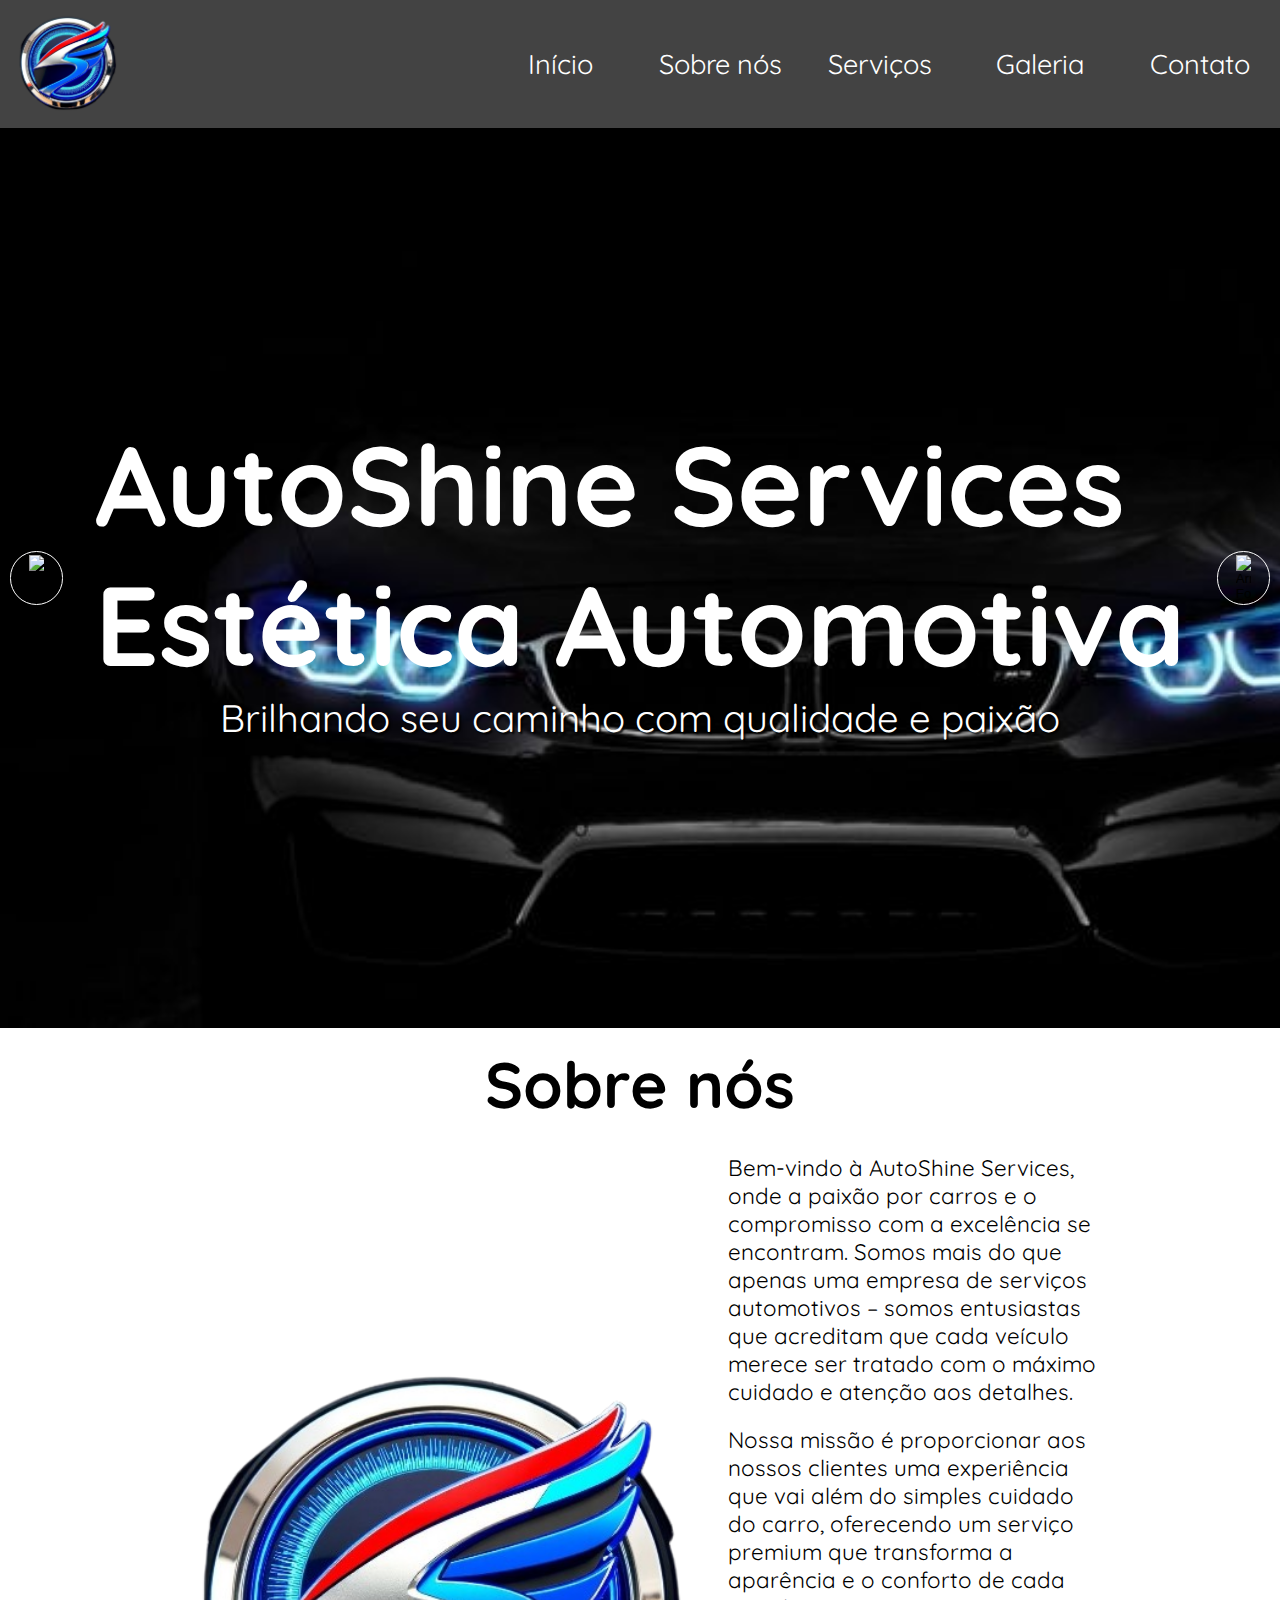
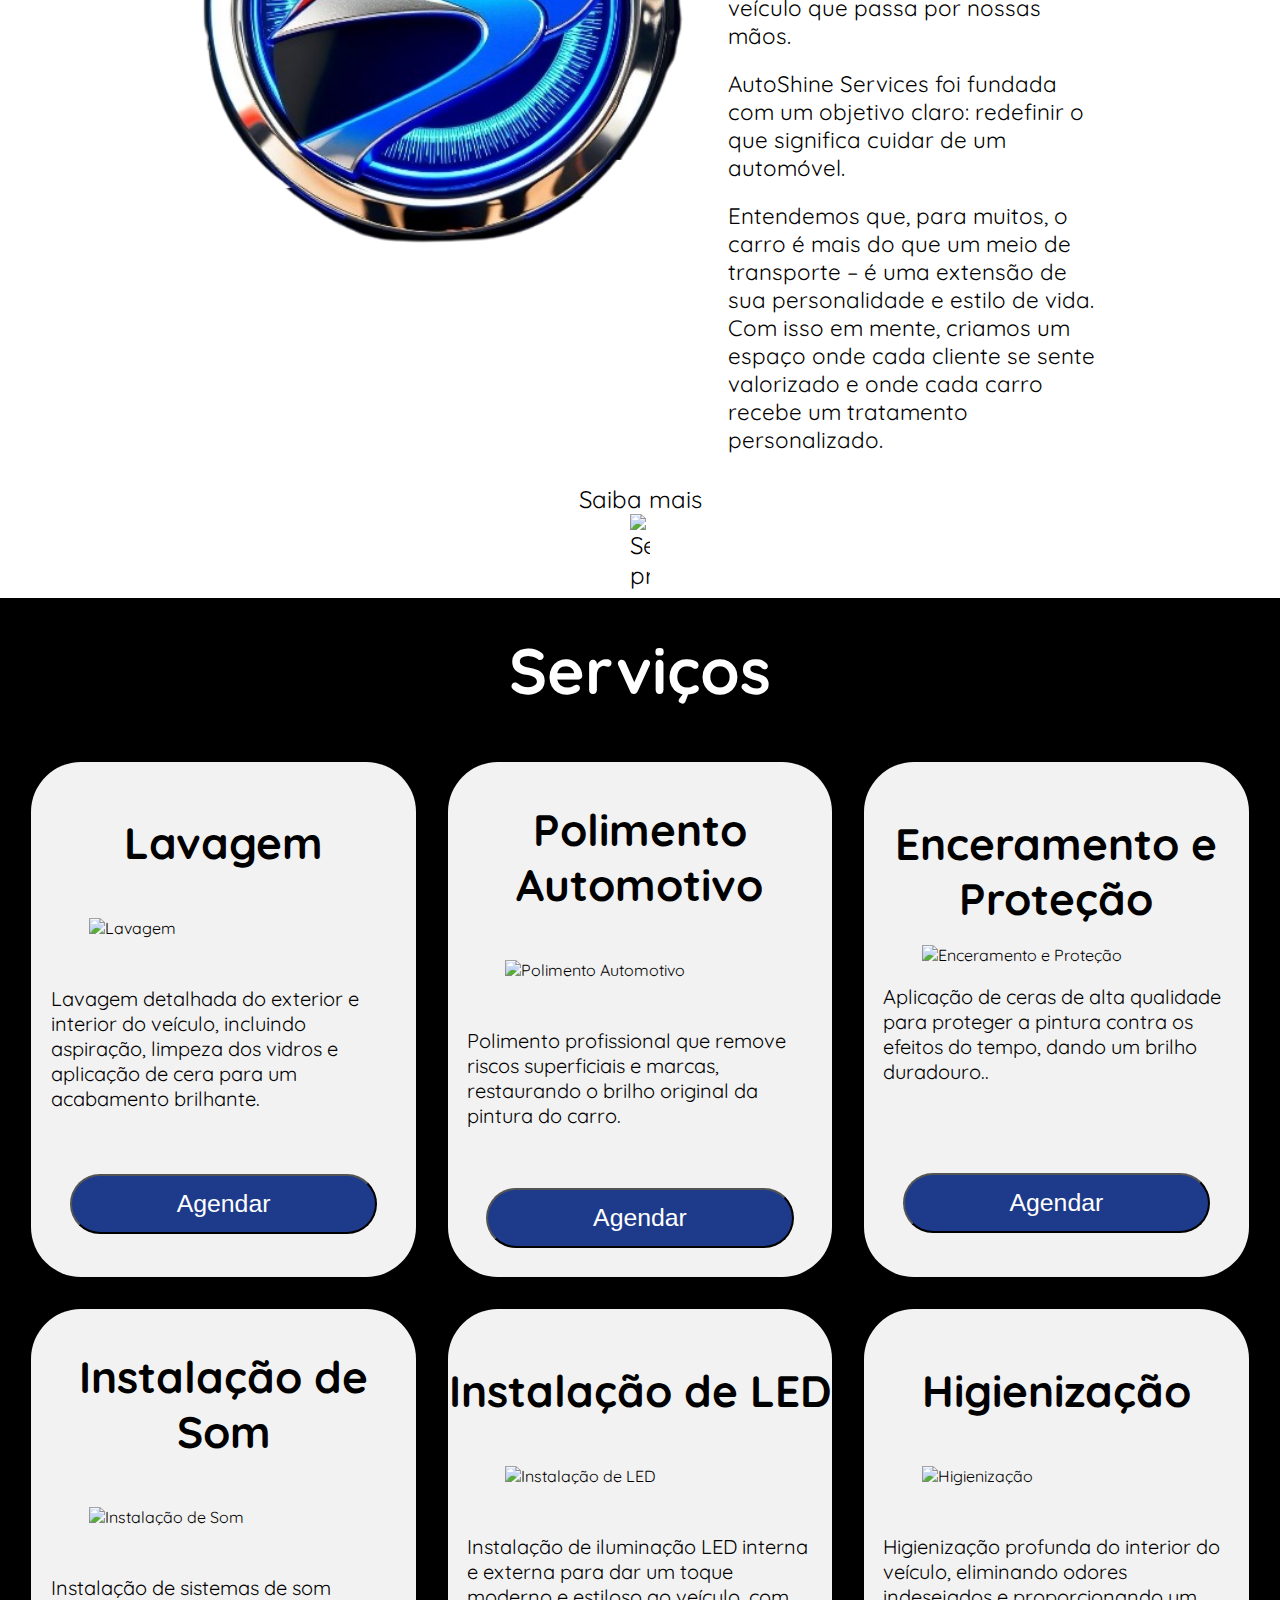
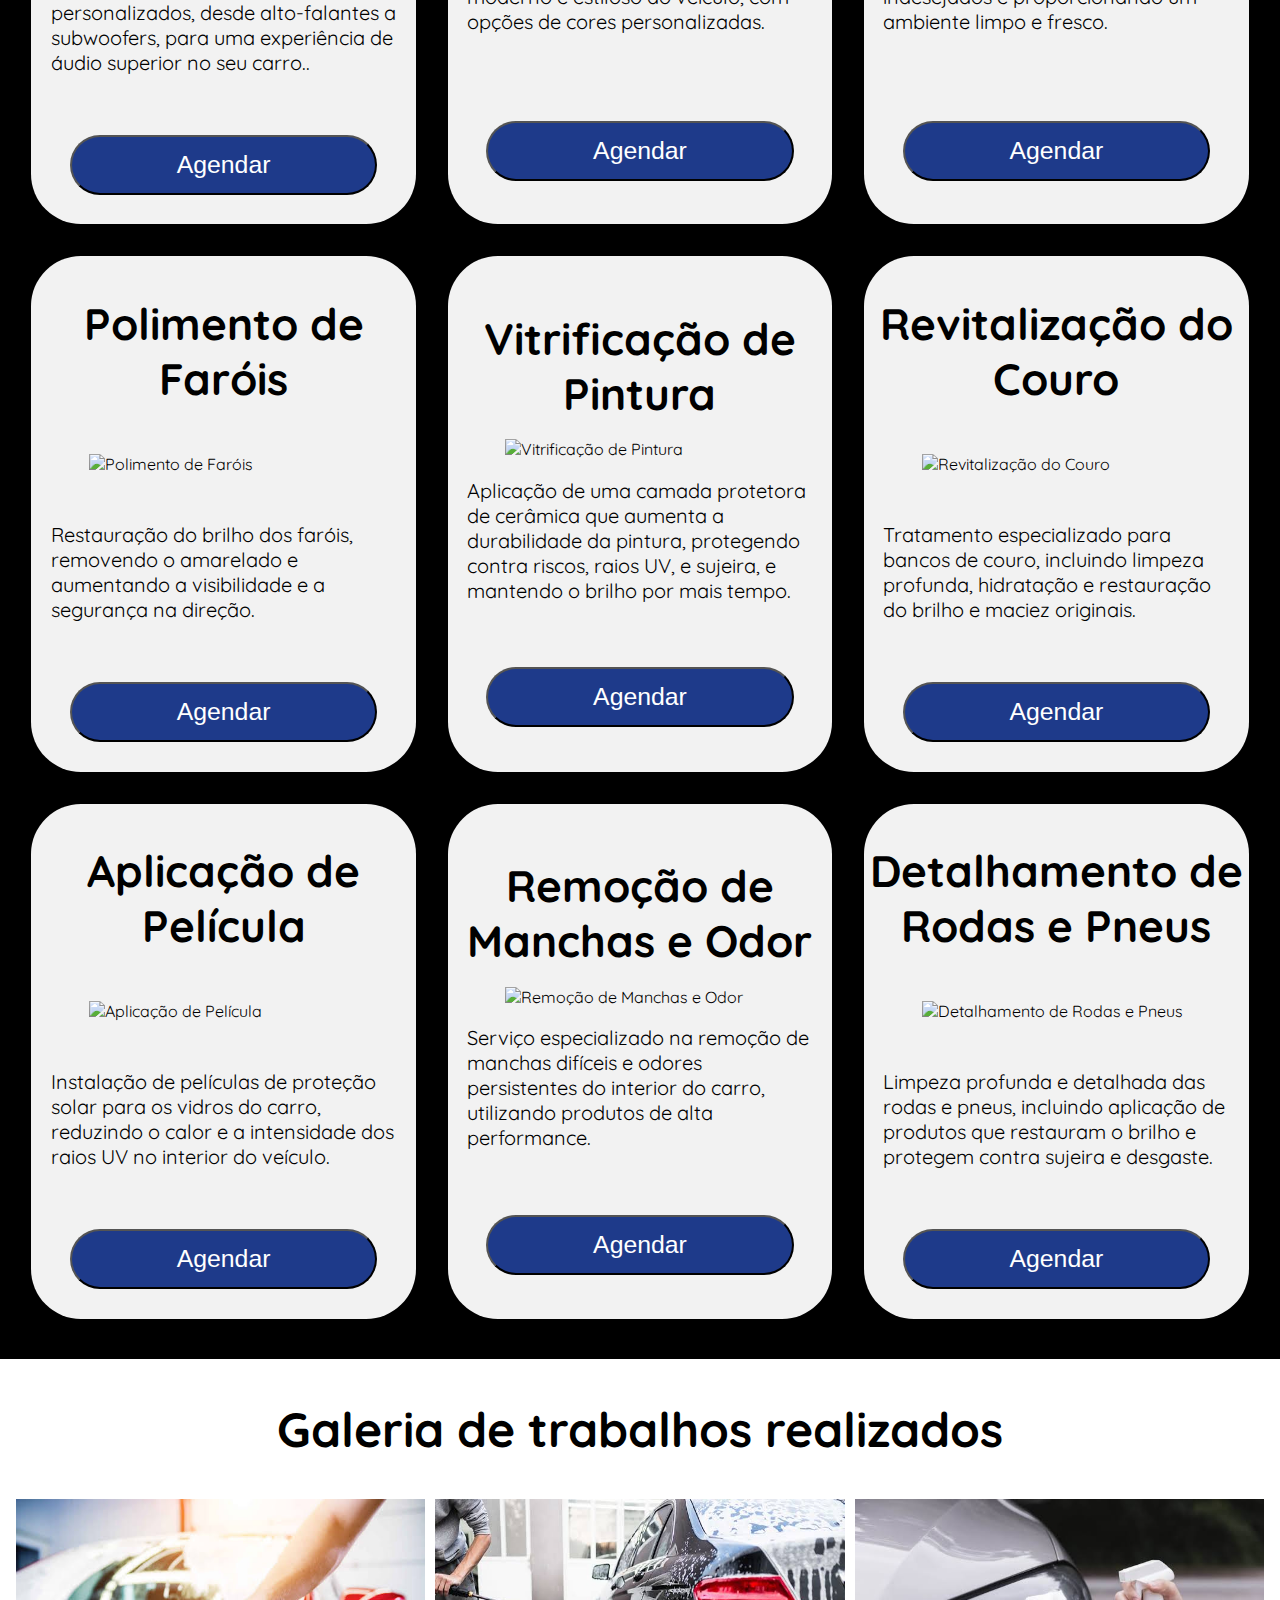
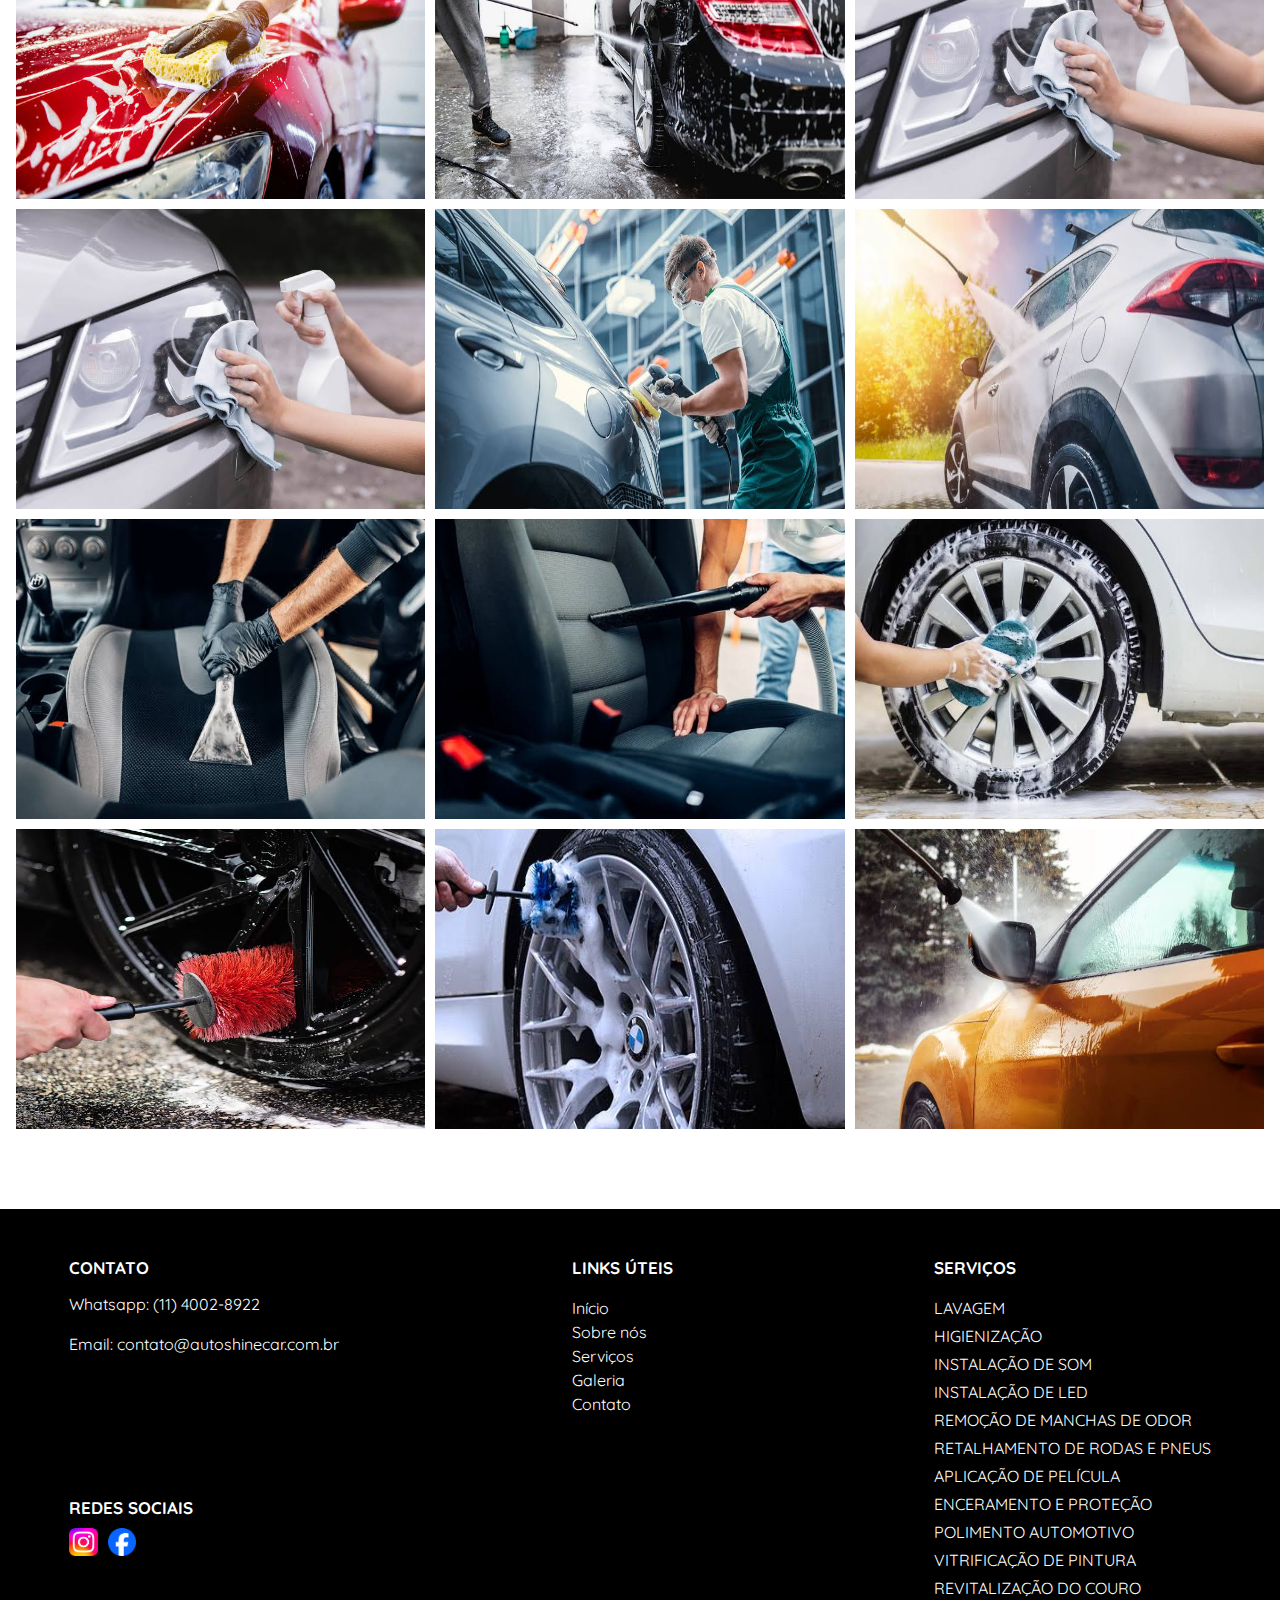
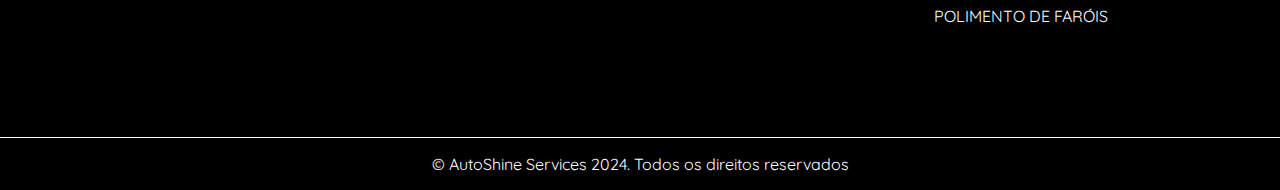
==== commit 28012df5: "Finalização da página no tamanhoa de ipad: 1440x900" ====
--- a/home.html
+++ b/home.html
@@ -459,7 +459,7 @@
     </section>
 
     <!-- GALERIA -->
-    <div id="gallery" class="gallery-section">
+    <div class="gallery-section">
       <!-- Título principal da galeria -->
       <div class="gallery-heading">
         <h2>Galeria de trabalhos realizados</h2>
@@ -467,19 +467,18 @@
 
       <!-- Imagens -->
       <div class="gallery">
-        <div class="service1"></div>
-        <div class="service2"></div>
-        <div class="service3"></div>
-        <div class="service4"></div>
-        <div class="service5"></div>
-        <div class="service6"></div>
-        <div class="service7"></div>
-        <div class="service8"></div>
-        <div class="service9"></div>
-        <div class="service10"></div>
-        <div class="service11"></div>
-        <div class="service12"></div>
-        <div class="service13"></div>
+        <img src="images/gallery/1.jpg" alt="Imagem 1">
+        <img src="images/gallery/2.jpg" alt="Imagem 2">
+        <img src="images/gallery/3.jpg" alt="Imagem 3">
+        <img src="images/gallery/4.jpg" alt="Imagem 4">
+        <img src="images/gallery/5.jpg" alt="Imagem 5">
+        <img src="images/gallery/6.jpg" alt="Imagem 6">
+        <img src="images/gallery/7.jpg" alt="Imagem 7">
+        <img src="images/gallery/8.jpg" alt="Imagem 8">
+        <img src="images/gallery/9.jpg" alt="Imagem 9">
+        <img src="images/gallery/10.jpg" alt="Imagem 10">
+        <img src="images/gallery/11.jpg" alt="Imagem 11">
+        <img src="images/gallery/12.jpg" alt="Imagem 12">
       </div>
     </div>
   </main>
--- a/home.css
+++ b/home.css
@@ -254,7 +254,7 @@
 /* Container contendo todos os serviços para agendamento */
 .services-section .container {
   width: 100%;
-  gap: 3rem;
+  gap: 2rem;
   display: flex;
   flex-wrap: wrap;
   justify-content: center;
@@ -266,11 +266,10 @@
 .services-section .container .services {
   background-color: #f2f2f2;
   display: flex;
-  flex-direction: column;
-  justify-content: space-between;
-  align-items: center;
-  width: 33rem;
-  height: 46rem;
+  align-items: center;
+  flex-wrap: wrap;
+  width: 31%;
+  height: auto;
   border-radius: 50px;
   gap: 3.75rem;
   padding: 1.85rem 0;
@@ -283,17 +282,17 @@
   flex-direction: column;
   align-items: center;
   justify-content: space-around;
-  gap: 10px;
+  gap: 0.6rem;
 }
 
 /* Adicionando um gap maior para aqueles que têm pouco texto */
 .services .services-div1-mod {
-  gap: 50px;
+  gap: 3rem;
 }
 
 /* Personalizando alguns serviços específicos: 3, 8 e 11 */
 #third-service, #eighth-service, #eleventh-service {
-  gap: 30px;
+  gap: 1.18rem;
 }
 
 /* Cada elemento abaixo está dentro de uma div */
@@ -364,128 +363,30 @@
 }
 
 /*------------GALERIA------------*/
-/* Heading da galeria */
+/* DIV pai da heading da galeria */
 .gallery-section .gallery-heading {
   text-align: center;
-  padding: 1.87rem 0 0.31rem 0;
-}
-
-/* Container pai, container maior incluindo todas as imagens */
-.gallery-section .gallery {
-  width: 100%;
-  gap: 0.93rem;
-  padding: 2.5rem 0.93rem;
-  display: grid;
-  grid-template-columns: 1fr 1fr 3fr 1fr 1fr; /* 5 Colunas contendo medidas em fração */
-  grid-template-rows: repeat(7, 12.5rem); /* 7 colunas com valor de 100px aplicado (= 6.25rem) */
-}
-
-/* Abaixo cada classe é uma imagem de serviço */
-
-/* Primeiro bloco de imagens */
-/* Linha aparente na página */
-.gallery-section .service1 {
-  background-image: url('images/gallery/1.jpg');
-  background-size: cover;
-  background-repeat: no-repeat;
-  grid-column: 1; /* Primeira coluna */
-  grid-row: 1 / 3; /* Utiliza 2 linhas */
-}
-
-.gallery-section .service2 {
-  background-image: url('images/gallery/2.jpg');
-  background-size: cover;
-  background-repeat: no-repeat;
-  grid-column: 2 / 4; /* Utiliza 2 colunas */
-  grid-row: 1 / 3; /* Utiliza 2 linhas */
-}
-
-.gallery-section .service3 {
-  background-image: url('images/gallery/3.jpg');
-  background-size: cover;
-  background-repeat: no-repeat;
-  grid-column: 4 / 6; /* Utiliza 2 colunas */
-  grid-row: 1 / 3; /* Utiliza 2 linhas */
-}
-
-/* Segundo bloco de imagens */
-.gallery-section .service4 {
-  background-image: url('images/gallery/4.jpg');
-  background-size: cover;
-  background-repeat: no-repeat;
-  grid-column: 1; /* Coluna 1 */
-  grid-row: 3; /* Utiliza 1 linha */
-}
-
-.gallery-section .service5 {
-  background-image: url('images/gallery/5.jpg');
-  background-size: cover;
-  background-repeat: no-repeat;
-  background-position: center;
-  grid-column: 2 / 4; /* Utiliza 2 colunas */
-  grid-row: 3 / 5; /* Utiliza 2 linhas */
-}
-
-.gallery-section .service6 {
-  background-image: url('images/gallery/6.jpg');
-  background-size: cover;
-  background-repeat: no-repeat;
-  grid-column: 4 / 6; /* Utiliza 2 colunas */
-  grid-row: 3 / 5; /* Utiliza 2 linhas */
-}
-
-/* Terceiro bloco de imagens */
-.gallery-section .service7 {
-  background-image: url('images/gallery/7.jpg');
-  background-size: cover;
-  background-repeat: no-repeat;
-  grid-column: 1 / 3; /* Utiliza 2 colunas */
-  grid-row: 5 / 8; /* Utiliza 2 linhas */
-}
-
-.gallery-section .service8 {
-  background-image: url('images/gallery/8.jpg');
-  background-size: cover;
-  background-position: center;
-  background-repeat: no-repeat;
-  
-}
-
-.gallery-section .service9 {
-  background-image: url('images/gallery/9.jpg');
-  background-size: cover;
-  background-position: center;
-  background-repeat: no-repeat;
-}
-
-.gallery-section .service10 {
-  background-image: url('images/gallery/10.jpg');
-  background-size: cover;
-  background-position: center;
-  background-repeat: no-repeat;
-}
-
-.gallery-section .service11 {
-  background-image: url('images/gallery/11.jpg');
-  background-size: cover;
-  background-repeat: no-repeat;
-}
-
-.gallery-section .service12 {
-  background-image: url('images/gallery/12.jpg');
-  background-size: cover;
-  background-repeat: no-repeat;
-  grid-column: 4 / 6;
-  grid-row: 6 / 8;
-}
-
-.gallery-section .service13 {
-  background-image: url('images/gallery/13.jpg');
-  background-size: cover;
-  background-repeat: no-repeat;
-  background-position: center;
-  grid-column: 3;
-  grid-row: 6 / 8;
+  padding: 2.5rem 0;
+}
+
+/* Personalizando o heading */
+.gallery-section .gallery-heading h2 {
+  font-size: 3rem;
+}
+
+/* DIV pai de toda a galeria contendo todas as imagens */
+.gallery {
+  display: flex;
+  flex-wrap: wrap;
+  justify-content: center;
+  padding-bottom: 5rem;
+  gap: 10px;
+}
+
+/* Customizando a imagem em específico */
+.gallery img {
+  width: 32%;
+  height: 18.75rem;
 }
 
 /*------------FOOTER------------*/
